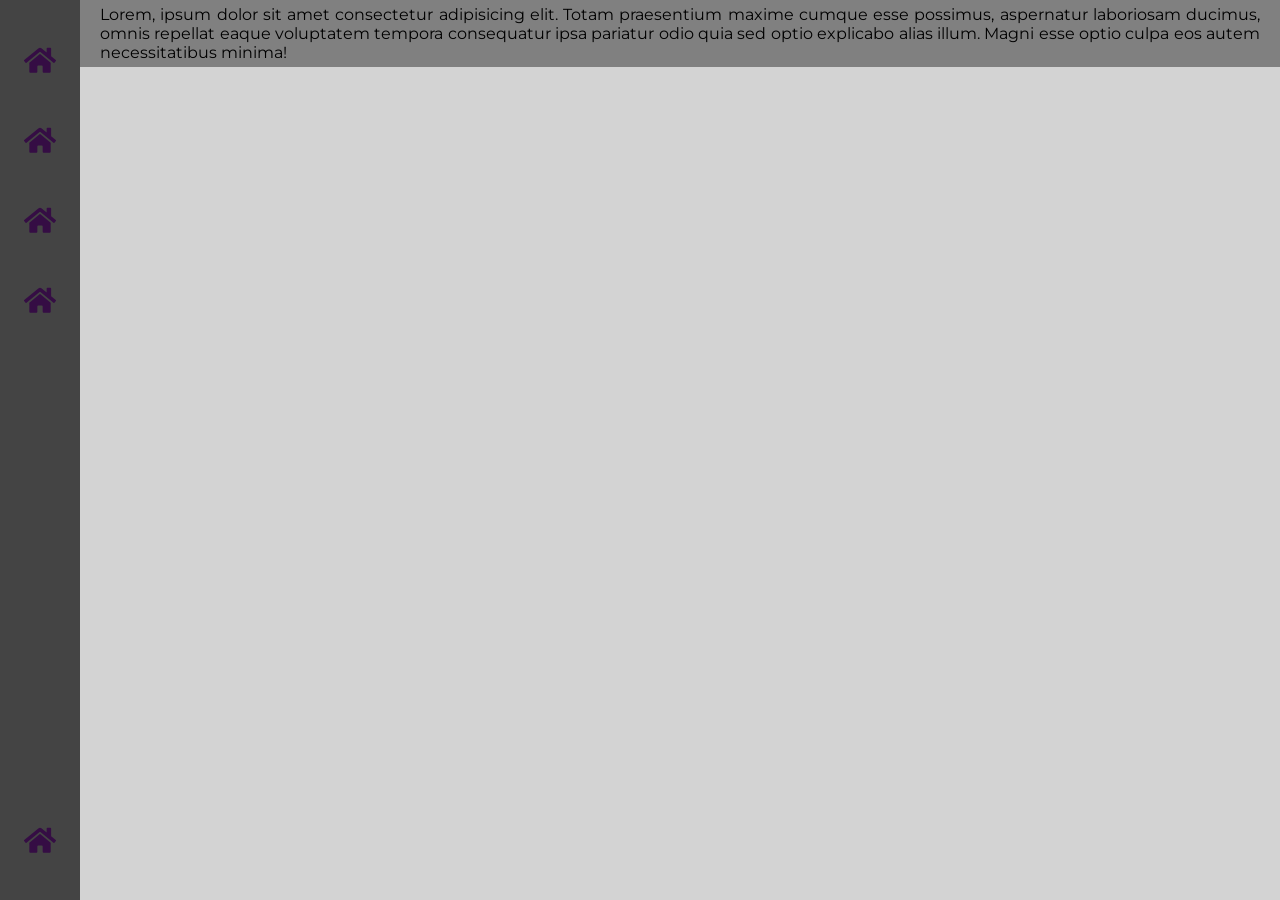
==== index.html @ a3fdc180 "Navbar" ====
<!DOCTYPE html>
<html lang="en">

<head>
    <meta charset="UTF-8">
    <meta name="viewport" content="width=device-width, initial-scale=1.0">
    <meta http-equiv="X-UA-Compatible" content="ie=edge">
    <title>Portfolio</title>
    <link rel="shortcut icon" type="image/png" href="img/favicon.png" />
    <link rel="stylesheet" href="styles.css">
</head>

<body>

    <div class="app-container">
        <div class="navbar">
            <ul class="navbar-list">
                <li class="list-item">
                    <a class="item-link" href="">
                        <svg aria-hidden="true" focusable="false" data-prefix="fas" data-icon="home"
                            class="svg-inline--fa fa-home fa-w-18" role="img" xmlns="http://www.w3.org/2000/svg"
                            viewBox="0 0 576 512">
                            <path
                                d="M280.37 148.26L96 300.11V464a16 16 0 0 0 16 16l112.06-.29a16 16 0 0 0 15.92-16V368a16 16 0 0 1 16-16h64a16 16 0 0 1 16 16v95.64a16 16 0 0 0 16 16.05L464 480a16 16 0 0 0 16-16V300L295.67 148.26a12.19 12.19 0 0 0-15.3 0zM571.6 251.47L488 182.56V44.05a12 12 0 0 0-12-12h-56a12 12 0 0 0-12 12v72.61L318.47 43a48 48 0 0 0-61 0L4.34 251.47a12 12 0 0 0-1.6 16.9l25.5 31A12 12 0 0 0 45.15 301l235.22-193.74a12.19 12.19 0 0 1 15.3 0L530.9 301a12 12 0 0 0 16.9-1.6l25.5-31a12 12 0 0 0-1.7-16.93z">
                            </path>
                        </svg>
                        <span class="link-text">Item</span>
                    </a>
                </li>
                <li class="list-item">
                    <a class="item-link" href="">
                        <svg aria-hidden="true" focusable="false" data-prefix="fas" data-icon="home"
                            class="svg-inline--fa fa-home fa-w-18" role="img" xmlns="http://www.w3.org/2000/svg"
                            viewBox="0 0 576 512">
                            <path
                                d="M280.37 148.26L96 300.11V464a16 16 0 0 0 16 16l112.06-.29a16 16 0 0 0 15.92-16V368a16 16 0 0 1 16-16h64a16 16 0 0 1 16 16v95.64a16 16 0 0 0 16 16.05L464 480a16 16 0 0 0 16-16V300L295.67 148.26a12.19 12.19 0 0 0-15.3 0zM571.6 251.47L488 182.56V44.05a12 12 0 0 0-12-12h-56a12 12 0 0 0-12 12v72.61L318.47 43a48 48 0 0 0-61 0L4.34 251.47a12 12 0 0 0-1.6 16.9l25.5 31A12 12 0 0 0 45.15 301l235.22-193.74a12.19 12.19 0 0 1 15.3 0L530.9 301a12 12 0 0 0 16.9-1.6l25.5-31a12 12 0 0 0-1.7-16.93z">
                            </path>
                        </svg>
                        <span class="link-text">Item</span>
                    </a>
                </li>
                <li class="list-item">
                    <a class="item-link" href="">
                        <svg aria-hidden="true" focusable="false" data-prefix="fas" data-icon="home"
                            class="svg-inline--fa fa-home fa-w-18" role="img" xmlns="http://www.w3.org/2000/svg"
                            viewBox="0 0 576 512">
                            <path
                                d="M280.37 148.26L96 300.11V464a16 16 0 0 0 16 16l112.06-.29a16 16 0 0 0 15.92-16V368a16 16 0 0 1 16-16h64a16 16 0 0 1 16 16v95.64a16 16 0 0 0 16 16.05L464 480a16 16 0 0 0 16-16V300L295.67 148.26a12.19 12.19 0 0 0-15.3 0zM571.6 251.47L488 182.56V44.05a12 12 0 0 0-12-12h-56a12 12 0 0 0-12 12v72.61L318.47 43a48 48 0 0 0-61 0L4.34 251.47a12 12 0 0 0-1.6 16.9l25.5 31A12 12 0 0 0 45.15 301l235.22-193.74a12.19 12.19 0 0 1 15.3 0L530.9 301a12 12 0 0 0 16.9-1.6l25.5-31a12 12 0 0 0-1.7-16.93z">
                            </path>
                        </svg>
                        <span class="link-text">Item</span>
                    </a>
                </li>
                <li class="list-item">
                    <a class="item-link" href="">
                        <svg aria-hidden="true" focusable="false" data-prefix="fas" data-icon="home"
                            class="svg-inline--fa fa-home fa-w-18" role="img" xmlns="http://www.w3.org/2000/svg"
                            viewBox="0 0 576 512">
                            <path
                                d="M280.37 148.26L96 300.11V464a16 16 0 0 0 16 16l112.06-.29a16 16 0 0 0 15.92-16V368a16 16 0 0 1 16-16h64a16 16 0 0 1 16 16v95.64a16 16 0 0 0 16 16.05L464 480a16 16 0 0 0 16-16V300L295.67 148.26a12.19 12.19 0 0 0-15.3 0zM571.6 251.47L488 182.56V44.05a12 12 0 0 0-12-12h-56a12 12 0 0 0-12 12v72.61L318.47 43a48 48 0 0 0-61 0L4.34 251.47a12 12 0 0 0-1.6 16.9l25.5 31A12 12 0 0 0 45.15 301l235.22-193.74a12.19 12.19 0 0 1 15.3 0L530.9 301a12 12 0 0 0 16.9-1.6l25.5-31a12 12 0 0 0-1.7-16.93z">
                            </path>
                        </svg>
                        <span class="link-text">Item</span>
                    </a>
                </li>
                <li class="list-item">
                    <a class="item-link" href="">
                        <svg aria-hidden="true" focusable="false" data-prefix="fas" data-icon="home"
                            class="svg-inline--fa fa-home fa-w-18" role="img" xmlns="http://www.w3.org/2000/svg"
                            viewBox="0 0 576 512">
                            <path
                                d="M280.37 148.26L96 300.11V464a16 16 0 0 0 16 16l112.06-.29a16 16 0 0 0 15.92-16V368a16 16 0 0 1 16-16h64a16 16 0 0 1 16 16v95.64a16 16 0 0 0 16 16.05L464 480a16 16 0 0 0 16-16V300L295.67 148.26a12.19 12.19 0 0 0-15.3 0zM571.6 251.47L488 182.56V44.05a12 12 0 0 0-12-12h-56a12 12 0 0 0-12 12v72.61L318.47 43a48 48 0 0 0-61 0L4.34 251.47a12 12 0 0 0-1.6 16.9l25.5 31A12 12 0 0 0 45.15 301l235.22-193.74a12.19 12.19 0 0 1 15.3 0L530.9 301a12 12 0 0 0 16.9-1.6l25.5-31a12 12 0 0 0-1.7-16.93z">
                            </path>
                        </svg>
                        <span class="link-text">Item</span>
                    </a>
                </li>
            </ul>
        </div>
        <div class="app-main">
            Lorem, ipsum dolor sit amet consectetur adipisicing elit. Totam praesentium maxime cumque esse possimus,
            aspernatur laboriosam ducimus, omnis repellat eaque voluptatem tempora consequatur ipsa pariatur odio quia
            sed optio explicabo alias illum. Magni esse optio culpa eos autem necessitatibus minima!
        </div>
    </div>

</body>

</html>
---- styles.css ----
/* general */

/* Montserrat google font */

@import url('https://fonts.googleapis.com/css?family=Montserrat&display=swap');
*, *::before, *::after {
    -webkit-box-sizing: border-box;
    -moz-box-sizing: border-box;
    box-sizing: border-box;
    margin: 0;
    padding: 0;
}

body {
    font-family: "Montserrat", serif;
    /* temporary */
    background-color: lightgray;
}

/* navbar */

.navbar {
    top: 0;
    position: fixed;
    background-color: #444444;
    transition: width 0.5s ease;
    overflow: hidden;
}

.navbar-list {
    padding: 20px 0px;
    list-style: none;
    display: flex;
    align-items: center;
    flex-direction: column;
    height: 100%;
}

.list-item {
    width: 100%;
    background-color: #444444;
    transition: background-color 1s ease;
}

.list-item:last-child {
    margin-top: auto;
}

.item-link {
    display: flex;
    align-items: center;
    height: 5rem;
    text-decoration: none;
    color: #c0c0c0;
    fill: rgb(53, 13, 68);
    transition: filter 0.5s ease;
}

.list-item:hover {
    background-color: #494949;
}

.list-item:hover a {
    filter: brightness(150%);
}

@media (min-width:600px) {
    .navbar {
        height: 100vh;
        width: 5rem;
    }
    .navbar-list {
        padding: 20px 0px;
        list-style: none;
        display: flex;
        align-items: center;
        flex-direction: column;
        height: 100%;
    }
    .item-link {
        align-items: center;
    }
    .link-text {
        display: block;
    }
    .navbar:hover {
        width: 10rem;
    }
    .app-main {
        margin-left: 5rem;
        margin-top: 0;
    }
    .item-link svg {
        min-width: 2rem;
        margin: 0 1.5rem;
    }
}

@media (max-width:600px) {
    .navbar {
        height: 5rem;
        width: 100vw;
    }
    .navbar-list {
        padding: 0px;
        display: flex;
        align-items: center;
        flex-direction: row;
        height: 100%;
        width: 100%;
    }
    .item-link {
        justify-content: center;
    }
    .link-text {
        display: none;
    }
    .app-main {
        margin-left: 0;
        margin-top: 5rem;
    }
    .item-link svg {
        min-width: 1.5rem;
        margin: 0 0.5rem;
    }
}

/* app main section */

.app-main {
    background-color: gray;
    text-align: justify;
    padding: 5px 20px;
}
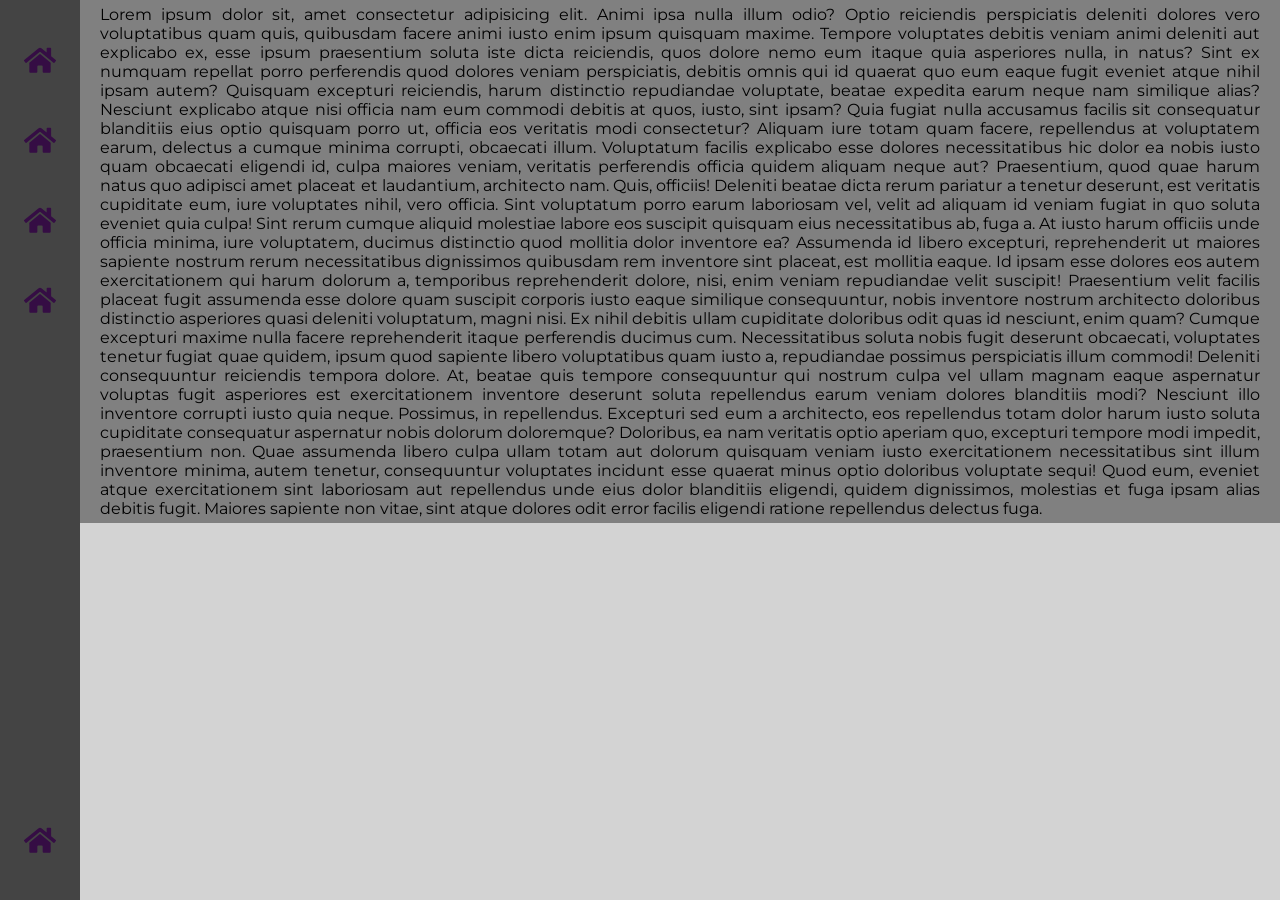
==== commit bc884554: "Animations and hrefs" ====
--- a/index.html
+++ b/index.html
@@ -8,6 +8,7 @@
     <title>Portfolio</title>
     <link rel="shortcut icon" type="image/png" href="img/favicon.png" />
     <link rel="stylesheet" href="styles.css">
+    <script src="./script.js" defer></script>
 </head>
 
 <body>
@@ -78,10 +79,52 @@
             </ul>
         </div>
         <div class="app-main">
-            Lorem, ipsum dolor sit amet consectetur adipisicing elit. Totam praesentium maxime cumque esse possimus,
-            aspernatur laboriosam ducimus, omnis repellat eaque voluptatem tempora consequatur ipsa pariatur odio quia
-            sed optio explicabo alias illum. Magni esse optio culpa eos autem necessitatibus minima!
+            Lorem ipsum dolor sit, amet consectetur adipisicing elit. Animi ipsa nulla illum odio? Optio reiciendis
+            perspiciatis deleniti dolores vero voluptatibus quam quis, quibusdam facere animi iusto enim ipsum quisquam
+            maxime. Tempore voluptates debitis veniam animi deleniti aut explicabo ex, esse ipsum praesentium soluta
+            iste dicta reiciendis, quos dolore nemo eum itaque quia asperiores nulla, in natus? Sint ex numquam repellat
+            porro perferendis quod dolores veniam perspiciatis, debitis omnis qui id quaerat quo eum eaque fugit eveniet
+            atque nihil ipsam autem? Quisquam excepturi reiciendis, harum distinctio repudiandae voluptate, beatae
+            expedita earum neque nam similique alias? Nesciunt explicabo atque nisi officia nam eum commodi debitis at
+            quos, iusto, sint ipsam? Quia fugiat nulla accusamus facilis sit consequatur blanditiis eius optio quisquam
+            porro ut, officia eos veritatis modi consectetur? Aliquam iure totam quam facere, repellendus at voluptatem
+            earum, delectus a cumque minima corrupti, obcaecati illum. Voluptatum facilis explicabo esse dolores
+            necessitatibus hic dolor ea nobis iusto quam obcaecati eligendi id, culpa maiores veniam, veritatis
+            perferendis officia quidem aliquam neque aut? Praesentium, quod quae harum natus quo adipisci amet placeat
+            et laudantium, architecto nam. Quis, officiis! Deleniti beatae dicta rerum pariatur a tenetur deserunt, est
+            veritatis cupiditate eum, iure voluptates nihil, vero officia. Sint voluptatum porro earum laboriosam vel,
+            velit ad aliquam id veniam fugiat in quo soluta eveniet quia culpa! Sint rerum cumque aliquid molestiae
+            labore eos suscipit quisquam eius necessitatibus ab, fuga a. At iusto harum officiis unde officia minima,
+            iure voluptatem, ducimus distinctio quod mollitia dolor inventore ea? Assumenda id libero excepturi,
+            reprehenderit ut maiores sapiente nostrum rerum necessitatibus dignissimos quibusdam rem inventore sint
+            placeat, est mollitia eaque. Id ipsam esse dolores eos autem exercitationem qui harum dolorum a, temporibus
+            reprehenderit dolore, nisi, enim veniam repudiandae velit suscipit! Praesentium velit facilis placeat fugit
+            assumenda esse dolore quam suscipit corporis iusto eaque similique consequuntur, nobis inventore nostrum
+            architecto doloribus distinctio asperiores quasi deleniti voluptatum, magni nisi. Ex nihil debitis ullam
+            cupiditate doloribus odit quas id nesciunt, enim quam? Cumque excepturi maxime nulla facere reprehenderit
+            itaque perferendis ducimus cum. Necessitatibus soluta nobis fugit deserunt obcaecati, voluptates tenetur
+            fugiat quae quidem, ipsum quod sapiente libero voluptatibus quam iusto a, repudiandae possimus perspiciatis
+            illum commodi! Deleniti consequuntur reiciendis tempora dolore. At, beatae quis tempore consequuntur qui
+            nostrum culpa vel ullam magnam eaque aspernatur voluptas fugit asperiores est exercitationem inventore
+            deserunt soluta repellendus earum veniam dolores blanditiis modi? Nesciunt illo inventore corrupti iusto
+            quia neque. Possimus, in repellendus. Excepturi sed eum a architecto, eos repellendus totam dolor harum
+            iusto soluta cupiditate consequatur aspernatur nobis dolorum doloremque? Doloribus, ea nam veritatis optio
+            aperiam quo, excepturi tempore modi impedit, praesentium non. Quae assumenda libero culpa ullam totam aut
+            dolorum quisquam veniam iusto exercitationem necessitatibus sint illum inventore minima, autem tenetur,
+            consequuntur voluptates incidunt esse quaerat minus optio doloribus voluptate sequi! Quod eum, eveniet atque
+            exercitationem sint laboriosam aut repellendus unde eius dolor blanditiis eligendi, quidem dignissimos,
+            molestias et fuga ipsam alias debitis fugit. Maiores sapiente non vitae, sint atque dolores odit error
+            facilis eligendi ratione repellendus delectus fuga.
         </div>
+        <a class="to-top-button" href="#">
+            <svg aria-hidden="true" focusable="false" data-prefix="fas" data-icon="caret-square-up"
+                class="svg-inline--fa fa-caret-square-up fa-w-14" role="img" xmlns="http://www.w3.org/2000/svg"
+                viewBox="0 0 448 512">
+                <path
+                    d="M0 432V80c0-26.51 21.49-48 48-48h352c26.51 0 48 21.49 48 48v352c0 26.51-21.49 48-48 48H48c-26.51 0-48-21.49-48-48zm355.515-140.485l-123.03-123.03c-4.686-4.686-12.284-4.686-16.971 0L92.485 291.515c-7.56 7.56-2.206 20.485 8.485 20.485h246.059c10.691 0 16.045-12.926 8.486-20.485z">
+                </path>
+            </svg>
+        </a>
     </div>
 
 </body>
--- a/styles.css
+++ b/styles.css
@@ -9,6 +9,10 @@
     box-sizing: border-box;
     margin: 0;
     padding: 0;
+}
+
+html {
+    scroll-behavior: smooth;
 }
 
 body {
@@ -39,7 +43,7 @@
 .list-item {
     width: 100%;
     background-color: #444444;
-    transition: background-color 1s ease;
+    transition: background-color 0.5s ease;
 }
 
 .list-item:last-child {
@@ -68,6 +72,7 @@
     .navbar {
         height: 100vh;
         width: 5rem;
+        animation: navbar-load 0.5s ease-in;
     }
     .navbar-list {
         padding: 20px 0px;
@@ -76,6 +81,14 @@
         align-items: center;
         flex-direction: column;
         height: 100%;
+    }
+    @keyframes navbar-load {
+        0% {
+            left: -5rem;
+        }
+        100% {
+            left: 0;
+        }
     }
     .item-link {
         align-items: center;
@@ -86,13 +99,13 @@
     .navbar:hover {
         width: 10rem;
     }
+    .item-link svg {
+        min-width: 2rem;
+        margin: 0 1.5rem;
+    }
     .app-main {
         margin-left: 5rem;
         margin-top: 0;
-    }
-    .item-link svg {
-        min-width: 2rem;
-        margin: 0 1.5rem;
     }
 }
 
@@ -100,6 +113,15 @@
     .navbar {
         height: 5rem;
         width: 100vw;
+        animation: navbar-load 0.5s ease-in;
+    }
+    @keyframes navbar-load {
+        0% {
+            top: -5rem;
+        }
+        100% {
+            top: 0;
+        }
     }
     .navbar-list {
         padding: 0px;
@@ -115,13 +137,13 @@
     .link-text {
         display: none;
     }
+    .item-link svg {
+        min-width: 1.5rem;
+        margin: 0 0.5rem;
+    }
     .app-main {
         margin-left: 0;
         margin-top: 5rem;
-    }
-    .item-link svg {
-        min-width: 1.5rem;
-        margin: 0 0.5rem;
     }
 }
 
@@ -131,4 +153,42 @@
     background-color: gray;
     text-align: justify;
     padding: 5px 20px;
+    animation: app-main-load 0.5s ease-in;
+}
+
+@keyframes app-main-load {
+    0% {
+        transform: translateX(50%);
+        opacity: 0;
+    }
+    100% {
+        transform: translateX(0%);
+        opacity: 1;
+    }
+}
+
+/* button to top href */
+
+.to-top-button {
+    background-color: #494625;
+    position: fixed;
+    bottom: 20px;
+    right: 30px;
+    animation: to-top-button-load 0.5s ease-in;
+}
+
+@keyframes to-top-button-load {
+    0% {
+        bottom: -50px;
+    }
+    100% {
+        bottom: 20px;
+    }
+}
+
+.to-top-button svg {
+    margin: -10px;
+    fill: #978b19;
+    width: 3rem;
+    height: 3rem;
 }
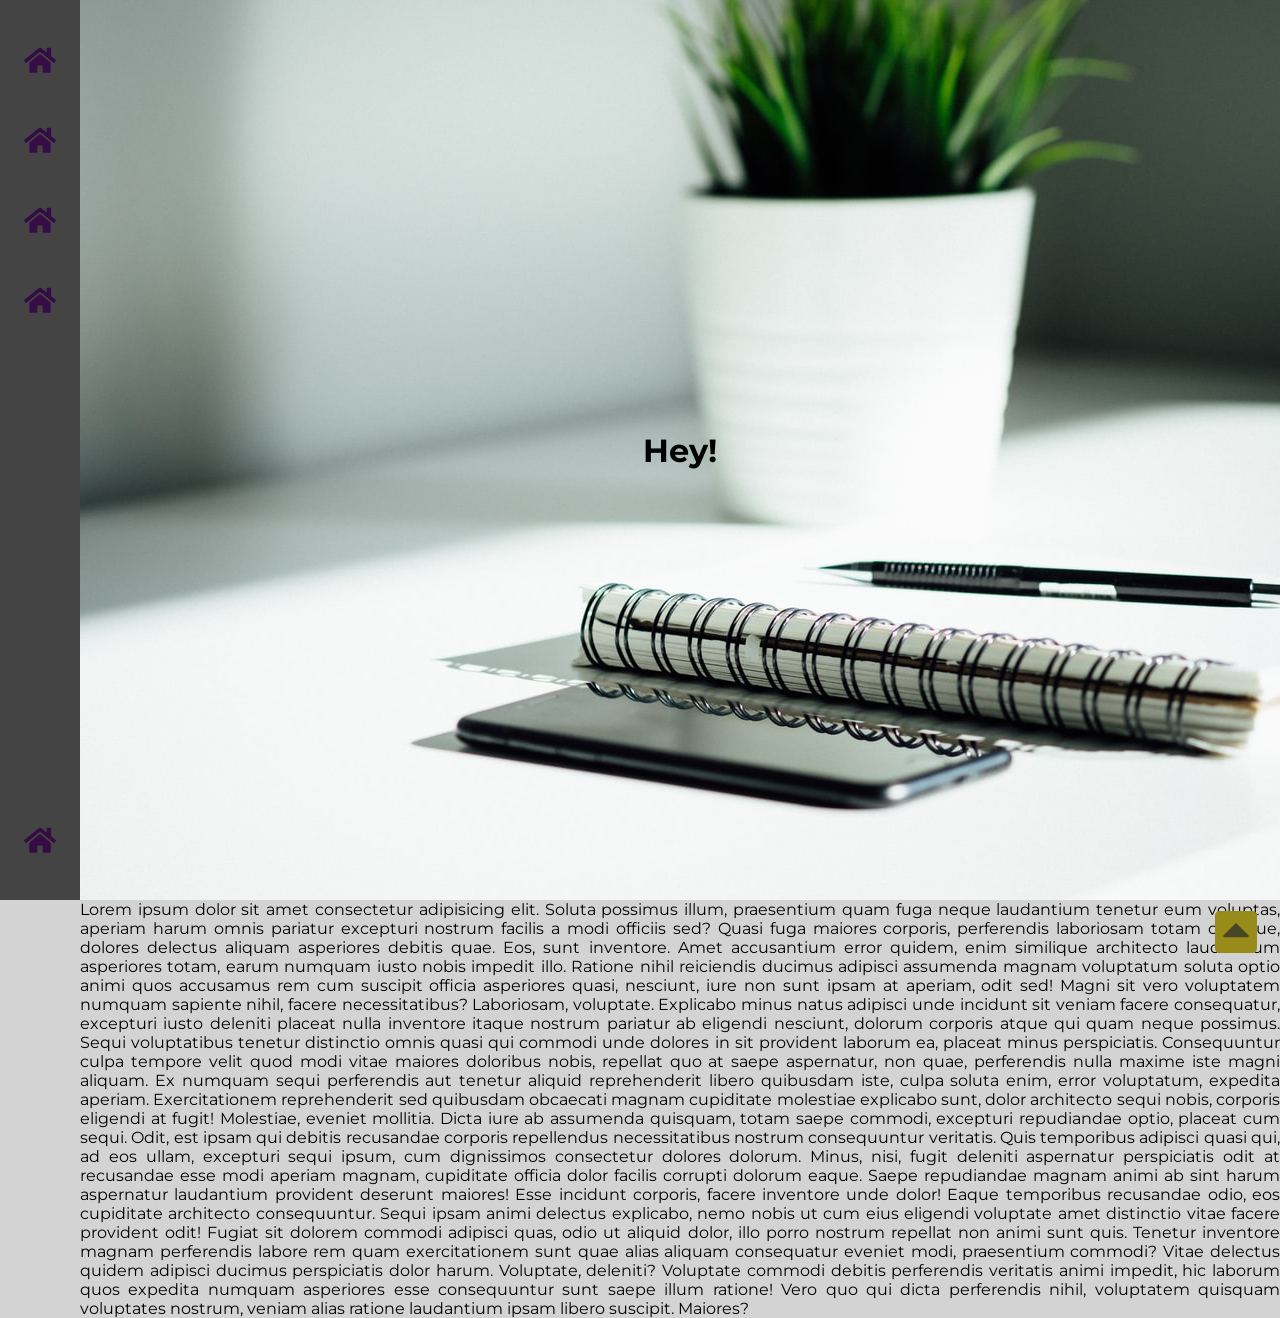
==== commit 4d2134cd: "Main section and correct styles" ====
--- a/index.html
+++ b/index.html
@@ -17,7 +17,7 @@
         <div class="navbar">
             <ul class="navbar-list">
                 <li class="list-item">
-                    <a class="item-link" href="">
+                    <a class="item-link" href="#">
                         <svg aria-hidden="true" focusable="false" data-prefix="fas" data-icon="home"
                             class="svg-inline--fa fa-home fa-w-18" role="img" xmlns="http://www.w3.org/2000/svg"
                             viewBox="0 0 576 512">
@@ -29,7 +29,7 @@
                     </a>
                 </li>
                 <li class="list-item">
-                    <a class="item-link" href="">
+                    <a class="item-link" href="#description">
                         <svg aria-hidden="true" focusable="false" data-prefix="fas" data-icon="home"
                             class="svg-inline--fa fa-home fa-w-18" role="img" xmlns="http://www.w3.org/2000/svg"
                             viewBox="0 0 576 512">
@@ -79,42 +79,41 @@
             </ul>
         </div>
         <div class="app-main">
-            Lorem ipsum dolor sit, amet consectetur adipisicing elit. Animi ipsa nulla illum odio? Optio reiciendis
-            perspiciatis deleniti dolores vero voluptatibus quam quis, quibusdam facere animi iusto enim ipsum quisquam
-            maxime. Tempore voluptates debitis veniam animi deleniti aut explicabo ex, esse ipsum praesentium soluta
-            iste dicta reiciendis, quos dolore nemo eum itaque quia asperiores nulla, in natus? Sint ex numquam repellat
-            porro perferendis quod dolores veniam perspiciatis, debitis omnis qui id quaerat quo eum eaque fugit eveniet
-            atque nihil ipsam autem? Quisquam excepturi reiciendis, harum distinctio repudiandae voluptate, beatae
-            expedita earum neque nam similique alias? Nesciunt explicabo atque nisi officia nam eum commodi debitis at
-            quos, iusto, sint ipsam? Quia fugiat nulla accusamus facilis sit consequatur blanditiis eius optio quisquam
-            porro ut, officia eos veritatis modi consectetur? Aliquam iure totam quam facere, repellendus at voluptatem
-            earum, delectus a cumque minima corrupti, obcaecati illum. Voluptatum facilis explicabo esse dolores
-            necessitatibus hic dolor ea nobis iusto quam obcaecati eligendi id, culpa maiores veniam, veritatis
-            perferendis officia quidem aliquam neque aut? Praesentium, quod quae harum natus quo adipisci amet placeat
-            et laudantium, architecto nam. Quis, officiis! Deleniti beatae dicta rerum pariatur a tenetur deserunt, est
-            veritatis cupiditate eum, iure voluptates nihil, vero officia. Sint voluptatum porro earum laboriosam vel,
-            velit ad aliquam id veniam fugiat in quo soluta eveniet quia culpa! Sint rerum cumque aliquid molestiae
-            labore eos suscipit quisquam eius necessitatibus ab, fuga a. At iusto harum officiis unde officia minima,
-            iure voluptatem, ducimus distinctio quod mollitia dolor inventore ea? Assumenda id libero excepturi,
-            reprehenderit ut maiores sapiente nostrum rerum necessitatibus dignissimos quibusdam rem inventore sint
-            placeat, est mollitia eaque. Id ipsam esse dolores eos autem exercitationem qui harum dolorum a, temporibus
-            reprehenderit dolore, nisi, enim veniam repudiandae velit suscipit! Praesentium velit facilis placeat fugit
-            assumenda esse dolore quam suscipit corporis iusto eaque similique consequuntur, nobis inventore nostrum
-            architecto doloribus distinctio asperiores quasi deleniti voluptatum, magni nisi. Ex nihil debitis ullam
-            cupiditate doloribus odit quas id nesciunt, enim quam? Cumque excepturi maxime nulla facere reprehenderit
-            itaque perferendis ducimus cum. Necessitatibus soluta nobis fugit deserunt obcaecati, voluptates tenetur
-            fugiat quae quidem, ipsum quod sapiente libero voluptatibus quam iusto a, repudiandae possimus perspiciatis
-            illum commodi! Deleniti consequuntur reiciendis tempora dolore. At, beatae quis tempore consequuntur qui
-            nostrum culpa vel ullam magnam eaque aspernatur voluptas fugit asperiores est exercitationem inventore
-            deserunt soluta repellendus earum veniam dolores blanditiis modi? Nesciunt illo inventore corrupti iusto
-            quia neque. Possimus, in repellendus. Excepturi sed eum a architecto, eos repellendus totam dolor harum
-            iusto soluta cupiditate consequatur aspernatur nobis dolorum doloremque? Doloribus, ea nam veritatis optio
-            aperiam quo, excepturi tempore modi impedit, praesentium non. Quae assumenda libero culpa ullam totam aut
-            dolorum quisquam veniam iusto exercitationem necessitatibus sint illum inventore minima, autem tenetur,
-            consequuntur voluptates incidunt esse quaerat minus optio doloribus voluptate sequi! Quod eum, eveniet atque
-            exercitationem sint laboriosam aut repellendus unde eius dolor blanditiis eligendi, quidem dignissimos,
-            molestias et fuga ipsam alias debitis fugit. Maiores sapiente non vitae, sint atque dolores odit error
-            facilis eligendi ratione repellendus delectus fuga.
+            <div class="introduction">
+                <h1>Hey!</h1>
+            </div>
+            <div class="description" id="description">Lorem ipsum dolor sit amet consectetur adipisicing elit. Soluta
+                possimus illum,
+                praesentium quam fuga neque laudantium tenetur eum voluptas, aperiam harum omnis pariatur excepturi
+                nostrum facilis a modi officiis sed? Quasi fuga maiores corporis, perferendis laboriosam totam cumque,
+                dolores delectus aliquam asperiores debitis quae. Eos, sunt inventore. Amet accusantium error quidem,
+                enim similique architecto laudantium asperiores totam, earum numquam iusto nobis impedit illo. Ratione
+                nihil reiciendis ducimus adipisci assumenda magnam voluptatum soluta optio animi quos accusamus rem cum
+                suscipit officia asperiores quasi, nesciunt, iure non sunt ipsam at aperiam, odit sed! Magni sit vero
+                voluptatem numquam sapiente nihil, facere necessitatibus? Laboriosam, voluptate. Explicabo minus natus
+                adipisci unde incidunt sit veniam facere consequatur, excepturi iusto deleniti placeat nulla inventore
+                itaque nostrum pariatur ab eligendi nesciunt, dolorum corporis atque qui quam neque possimus. Sequi
+                voluptatibus tenetur distinctio omnis quasi qui commodi unde dolores in sit provident laborum ea,
+                placeat minus perspiciatis. Consequuntur culpa tempore velit quod modi vitae maiores doloribus nobis,
+                repellat quo at saepe aspernatur, non quae, perferendis nulla maxime iste magni aliquam. Ex numquam
+                sequi perferendis aut tenetur aliquid reprehenderit libero quibusdam iste, culpa soluta enim, error
+                voluptatum, expedita aperiam. Exercitationem reprehenderit sed quibusdam obcaecati magnam cupiditate
+                molestiae explicabo sunt, dolor architecto sequi nobis, corporis eligendi at fugit! Molestiae, eveniet
+                mollitia. Dicta iure ab assumenda quisquam, totam saepe commodi, excepturi repudiandae optio, placeat
+                cum sequi. Odit, est ipsam qui debitis recusandae corporis repellendus necessitatibus nostrum
+                consequuntur veritatis. Quis temporibus adipisci quasi qui, ad eos ullam, excepturi sequi ipsum, cum
+                dignissimos consectetur dolores dolorum. Minus, nisi, fugit deleniti aspernatur perspiciatis odit at
+                recusandae esse modi aperiam magnam, cupiditate officia dolor facilis corrupti dolorum eaque. Saepe
+                repudiandae magnam animi ab sint harum aspernatur laudantium provident deserunt maiores! Esse incidunt
+                corporis, facere inventore unde dolor! Eaque temporibus recusandae odio, eos cupiditate architecto
+                consequuntur. Sequi ipsam animi delectus explicabo, nemo nobis ut cum eius eligendi voluptate amet
+                distinctio vitae facere provident odit! Fugiat sit dolorem commodi adipisci quas, odio ut aliquid dolor,
+                illo porro nostrum repellat non animi sunt quis. Tenetur inventore magnam perferendis labore rem quam
+                exercitationem sunt quae alias aliquam consequatur eveniet modi, praesentium commodi? Vitae delectus
+                quidem adipisci ducimus perspiciatis dolor harum. Voluptate, deleniti? Voluptate commodi debitis
+                perferendis veritatis animi impedit, hic laborum quos expedita numquam asperiores esse consequuntur sunt
+                saepe illum ratione! Vero quo qui dicta perferendis nihil, voluptatem quisquam voluptates nostrum,
+                veniam alias ratione laudantium ipsam libero suscipit. Maiores?</div>
         </div>
         <a class="to-top-button" href="#">
             <svg aria-hidden="true" focusable="false" data-prefix="fas" data-icon="caret-square-up"
--- a/styles.css
+++ b/styles.css
@@ -150,9 +150,6 @@
 /* app main section */
 
 .app-main {
-    background-color: gray;
-    text-align: justify;
-    padding: 5px 20px;
     animation: app-main-load 0.5s ease-in;
 }
 
@@ -167,23 +164,45 @@
     }
 }
 
+/* introduction */
+
+.introduction {
+    background-image: url('./img/introduction-background.jpg');
+    background-repeat: no-repeat;
+    background-attachment: fixed;
+    background-size: cover;
+    background-position: bottom right;
+    display: flex;
+    align-items: center;
+    justify-content: center;
+}
+
+.description {
+    padding-top: 5rem;
+    margin-top: -5rem;
+    text-align: justify;
+}
+
+@media (max-width:600px) {
+    .introduction {
+        height: calc(100vh - 5rem);
+    }
+}
+
+@media (min-width:600px) {
+    .introduction {
+        height: calc(100vh);
+    }
+}
+
 /* button to top href */
 
 .to-top-button {
     background-color: #494625;
     position: fixed;
-    bottom: 20px;
+    bottom: -50px;
     right: 30px;
-    animation: to-top-button-load 0.5s ease-in;
-}
-
-@keyframes to-top-button-load {
-    0% {
-        bottom: -50px;
-    }
-    100% {
-        bottom: 20px;
-    }
+    transition: bottom 0.5s;
 }
 
 .to-top-button svg {
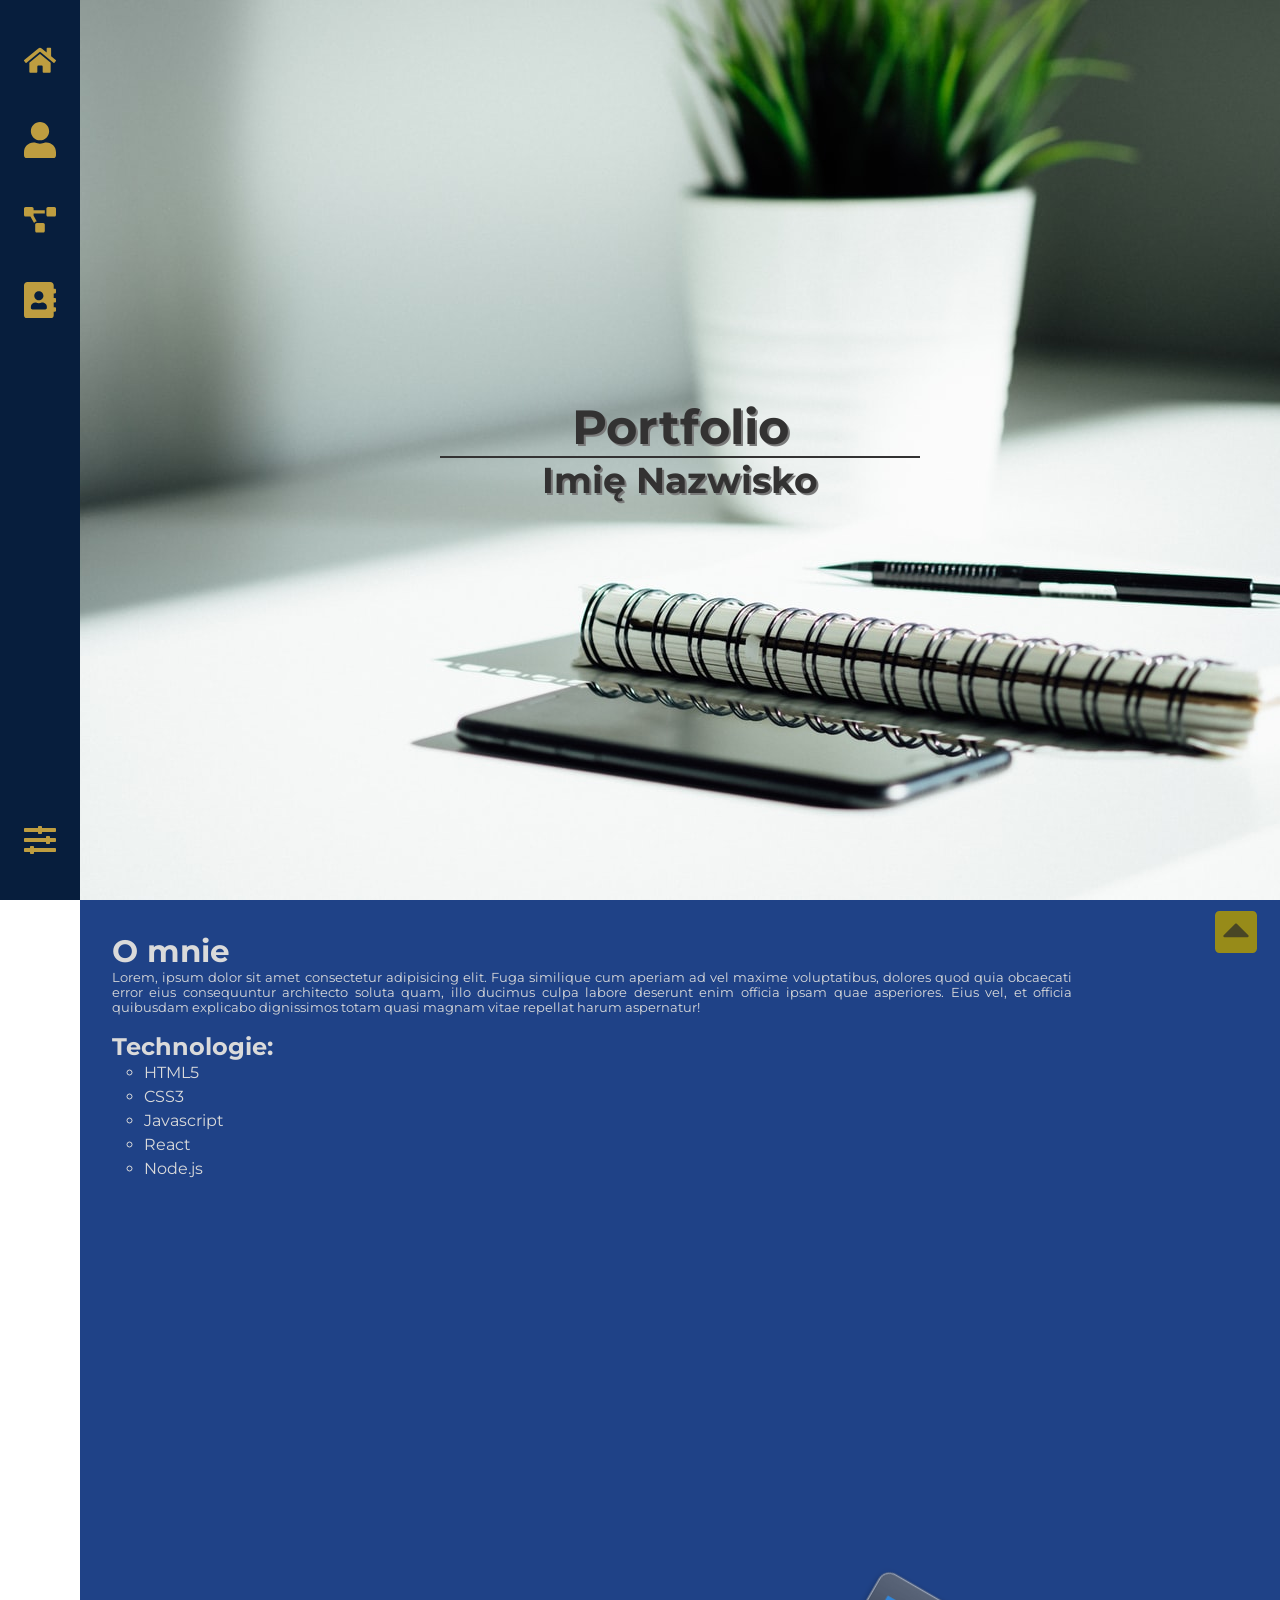
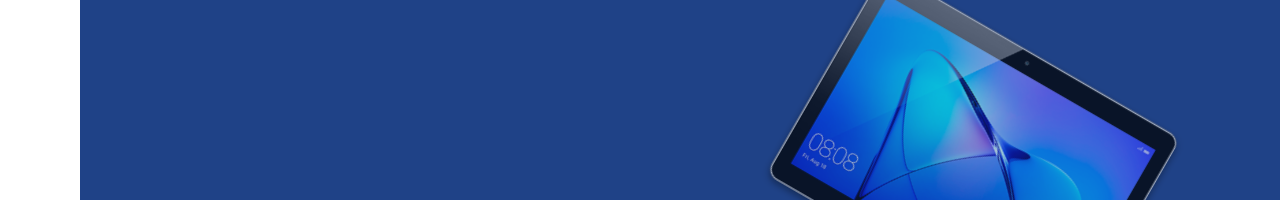
==== commit 2427ac6c: "Layout" ====
--- a/index.html
+++ b/index.html
@@ -25,95 +25,83 @@
                                 d="M280.37 148.26L96 300.11V464a16 16 0 0 0 16 16l112.06-.29a16 16 0 0 0 15.92-16V368a16 16 0 0 1 16-16h64a16 16 0 0 1 16 16v95.64a16 16 0 0 0 16 16.05L464 480a16 16 0 0 0 16-16V300L295.67 148.26a12.19 12.19 0 0 0-15.3 0zM571.6 251.47L488 182.56V44.05a12 12 0 0 0-12-12h-56a12 12 0 0 0-12 12v72.61L318.47 43a48 48 0 0 0-61 0L4.34 251.47a12 12 0 0 0-1.6 16.9l25.5 31A12 12 0 0 0 45.15 301l235.22-193.74a12.19 12.19 0 0 1 15.3 0L530.9 301a12 12 0 0 0 16.9-1.6l25.5-31a12 12 0 0 0-1.7-16.93z">
                             </path>
                         </svg>
-                        <span class="link-text">Item</span>
+                        <span class="link-text">Start</span>
                     </a>
                 </li>
                 <li class="list-item">
                     <a class="item-link" href="#description">
-                        <svg aria-hidden="true" focusable="false" data-prefix="fas" data-icon="home"
-                            class="svg-inline--fa fa-home fa-w-18" role="img" xmlns="http://www.w3.org/2000/svg"
-                            viewBox="0 0 576 512">
+                        <svg aria-hidden="true" focusable="false" data-prefix="fas" data-icon="user"
+                            class="svg-inline--fa fa-user fa-w-14" role="img" xmlns="http://www.w3.org/2000/svg"
+                            viewBox="0 0 448 512">
                             <path
-                                d="M280.37 148.26L96 300.11V464a16 16 0 0 0 16 16l112.06-.29a16 16 0 0 0 15.92-16V368a16 16 0 0 1 16-16h64a16 16 0 0 1 16 16v95.64a16 16 0 0 0 16 16.05L464 480a16 16 0 0 0 16-16V300L295.67 148.26a12.19 12.19 0 0 0-15.3 0zM571.6 251.47L488 182.56V44.05a12 12 0 0 0-12-12h-56a12 12 0 0 0-12 12v72.61L318.47 43a48 48 0 0 0-61 0L4.34 251.47a12 12 0 0 0-1.6 16.9l25.5 31A12 12 0 0 0 45.15 301l235.22-193.74a12.19 12.19 0 0 1 15.3 0L530.9 301a12 12 0 0 0 16.9-1.6l25.5-31a12 12 0 0 0-1.7-16.93z">
+                                d="M224 256c70.7 0 128-57.3 128-128S294.7 0 224 0 96 57.3 96 128s57.3 128 128 128zm89.6 32h-16.7c-22.2 10.2-46.9 16-72.9 16s-50.6-5.8-72.9-16h-16.7C60.2 288 0 348.2 0 422.4V464c0 26.5 21.5 48 48 48h352c26.5 0 48-21.5 48-48v-41.6c0-74.2-60.2-134.4-134.4-134.4z">
                             </path>
                         </svg>
-                        <span class="link-text">Item</span>
+                        <span class="link-text">O mnie</span>
                     </a>
                 </li>
                 <li class="list-item">
-                    <a class="item-link" href="">
-                        <svg aria-hidden="true" focusable="false" data-prefix="fas" data-icon="home"
-                            class="svg-inline--fa fa-home fa-w-18" role="img" xmlns="http://www.w3.org/2000/svg"
-                            viewBox="0 0 576 512">
+                    <a class="item-link" href="#">
+                        <svg aria-hidden="true" focusable="false" data-prefix="fas" data-icon="project-diagram"
+                            class="svg-inline--fa fa-project-diagram fa-w-20" role="img"
+                            xmlns="http://www.w3.org/2000/svg" viewBox="0 0 640 512">
                             <path
-                                d="M280.37 148.26L96 300.11V464a16 16 0 0 0 16 16l112.06-.29a16 16 0 0 0 15.92-16V368a16 16 0 0 1 16-16h64a16 16 0 0 1 16 16v95.64a16 16 0 0 0 16 16.05L464 480a16 16 0 0 0 16-16V300L295.67 148.26a12.19 12.19 0 0 0-15.3 0zM571.6 251.47L488 182.56V44.05a12 12 0 0 0-12-12h-56a12 12 0 0 0-12 12v72.61L318.47 43a48 48 0 0 0-61 0L4.34 251.47a12 12 0 0 0-1.6 16.9l25.5 31A12 12 0 0 0 45.15 301l235.22-193.74a12.19 12.19 0 0 1 15.3 0L530.9 301a12 12 0 0 0 16.9-1.6l25.5-31a12 12 0 0 0-1.7-16.93z">
+                                d="M384 320H256c-17.67 0-32 14.33-32 32v128c0 17.67 14.33 32 32 32h128c17.67 0 32-14.33 32-32V352c0-17.67-14.33-32-32-32zM192 32c0-17.67-14.33-32-32-32H32C14.33 0 0 14.33 0 32v128c0 17.67 14.33 32 32 32h95.72l73.16 128.04C211.98 300.98 232.4 288 256 288h.28L192 175.51V128h224V64H192V32zM608 0H480c-17.67 0-32 14.33-32 32v128c0 17.67 14.33 32 32 32h128c17.67 0 32-14.33 32-32V32c0-17.67-14.33-32-32-32z">
                             </path>
                         </svg>
-                        <span class="link-text">Item</span>
+                        <span class="link-text">Projekty</span>
                     </a>
                 </li>
                 <li class="list-item">
-                    <a class="item-link" href="">
-                        <svg aria-hidden="true" focusable="false" data-prefix="fas" data-icon="home"
-                            class="svg-inline--fa fa-home fa-w-18" role="img" xmlns="http://www.w3.org/2000/svg"
-                            viewBox="0 0 576 512">
+                    <a class="item-link" href="#">
+                        <svg aria-hidden="true" focusable="false" data-prefix="fas" data-icon="address-book"
+                            class="svg-inline--fa fa-address-book fa-w-14" role="img" xmlns="http://www.w3.org/2000/svg"
+                            viewBox="0 0 448 512">
                             <path
-                                d="M280.37 148.26L96 300.11V464a16 16 0 0 0 16 16l112.06-.29a16 16 0 0 0 15.92-16V368a16 16 0 0 1 16-16h64a16 16 0 0 1 16 16v95.64a16 16 0 0 0 16 16.05L464 480a16 16 0 0 0 16-16V300L295.67 148.26a12.19 12.19 0 0 0-15.3 0zM571.6 251.47L488 182.56V44.05a12 12 0 0 0-12-12h-56a12 12 0 0 0-12 12v72.61L318.47 43a48 48 0 0 0-61 0L4.34 251.47a12 12 0 0 0-1.6 16.9l25.5 31A12 12 0 0 0 45.15 301l235.22-193.74a12.19 12.19 0 0 1 15.3 0L530.9 301a12 12 0 0 0 16.9-1.6l25.5-31a12 12 0 0 0-1.7-16.93z">
+                                d="M436 160c6.6 0 12-5.4 12-12v-40c0-6.6-5.4-12-12-12h-20V48c0-26.5-21.5-48-48-48H48C21.5 0 0 21.5 0 48v416c0 26.5 21.5 48 48 48h320c26.5 0 48-21.5 48-48v-48h20c6.6 0 12-5.4 12-12v-40c0-6.6-5.4-12-12-12h-20v-64h20c6.6 0 12-5.4 12-12v-40c0-6.6-5.4-12-12-12h-20v-64h20zm-228-32c35.3 0 64 28.7 64 64s-28.7 64-64 64-64-28.7-64-64 28.7-64 64-64zm112 236.8c0 10.6-10 19.2-22.4 19.2H118.4C106 384 96 375.4 96 364.8v-19.2c0-31.8 30.1-57.6 67.2-57.6h5c12.3 5.1 25.7 8 39.8 8s27.6-2.9 39.8-8h5c37.1 0 67.2 25.8 67.2 57.6v19.2z">
                             </path>
                         </svg>
-                        <span class="link-text">Item</span>
+                        <span class="link-text">Kontakt</span>
                     </a>
                 </li>
                 <li class="list-item">
-                    <a class="item-link" href="">
-                        <svg aria-hidden="true" focusable="false" data-prefix="fas" data-icon="home"
-                            class="svg-inline--fa fa-home fa-w-18" role="img" xmlns="http://www.w3.org/2000/svg"
-                            viewBox="0 0 576 512">
+                    <a class="item-link" href="#">
+                        <svg aria-hidden="true" focusable="false" data-prefix="fas" data-icon="sliders-h"
+                            class="svg-inline--fa fa-sliders-h fa-w-16" role="img" xmlns="http://www.w3.org/2000/svg"
+                            viewBox="0 0 512 512">
                             <path
-                                d="M280.37 148.26L96 300.11V464a16 16 0 0 0 16 16l112.06-.29a16 16 0 0 0 15.92-16V368a16 16 0 0 1 16-16h64a16 16 0 0 1 16 16v95.64a16 16 0 0 0 16 16.05L464 480a16 16 0 0 0 16-16V300L295.67 148.26a12.19 12.19 0 0 0-15.3 0zM571.6 251.47L488 182.56V44.05a12 12 0 0 0-12-12h-56a12 12 0 0 0-12 12v72.61L318.47 43a48 48 0 0 0-61 0L4.34 251.47a12 12 0 0 0-1.6 16.9l25.5 31A12 12 0 0 0 45.15 301l235.22-193.74a12.19 12.19 0 0 1 15.3 0L530.9 301a12 12 0 0 0 16.9-1.6l25.5-31a12 12 0 0 0-1.7-16.93z">
+                                d="M496 384H160v-16c0-8.8-7.2-16-16-16h-32c-8.8 0-16 7.2-16 16v16H16c-8.8 0-16 7.2-16 16v32c0 8.8 7.2 16 16 16h80v16c0 8.8 7.2 16 16 16h32c8.8 0 16-7.2 16-16v-16h336c8.8 0 16-7.2 16-16v-32c0-8.8-7.2-16-16-16zm0-160h-80v-16c0-8.8-7.2-16-16-16h-32c-8.8 0-16 7.2-16 16v16H16c-8.8 0-16 7.2-16 16v32c0 8.8 7.2 16 16 16h336v16c0 8.8 7.2 16 16 16h32c8.8 0 16-7.2 16-16v-16h80c8.8 0 16-7.2 16-16v-32c0-8.8-7.2-16-16-16zm0-160H288V48c0-8.8-7.2-16-16-16h-32c-8.8 0-16 7.2-16 16v16H16C7.2 64 0 71.2 0 80v32c0 8.8 7.2 16 16 16h208v16c0 8.8 7.2 16 16 16h32c8.8 0 16-7.2 16-16v-16h208c8.8 0 16-7.2 16-16V80c0-8.8-7.2-16-16-16z">
                             </path>
                         </svg>
-                        <span class="link-text">Item</span>
+                        <span class="link-text">Przełącz</span>
                     </a>
                 </li>
             </ul>
         </div>
         <div class="app-main">
             <div class="introduction">
-                <h1>Hey!</h1>
+                <h1>Portfolio</h1>
+                <h2>Imię Nazwisko</h2>
             </div>
-            <div class="description" id="description">Lorem ipsum dolor sit amet consectetur adipisicing elit. Soluta
-                possimus illum,
-                praesentium quam fuga neque laudantium tenetur eum voluptas, aperiam harum omnis pariatur excepturi
-                nostrum facilis a modi officiis sed? Quasi fuga maiores corporis, perferendis laboriosam totam cumque,
-                dolores delectus aliquam asperiores debitis quae. Eos, sunt inventore. Amet accusantium error quidem,
-                enim similique architecto laudantium asperiores totam, earum numquam iusto nobis impedit illo. Ratione
-                nihil reiciendis ducimus adipisci assumenda magnam voluptatum soluta optio animi quos accusamus rem cum
-                suscipit officia asperiores quasi, nesciunt, iure non sunt ipsam at aperiam, odit sed! Magni sit vero
-                voluptatem numquam sapiente nihil, facere necessitatibus? Laboriosam, voluptate. Explicabo minus natus
-                adipisci unde incidunt sit veniam facere consequatur, excepturi iusto deleniti placeat nulla inventore
-                itaque nostrum pariatur ab eligendi nesciunt, dolorum corporis atque qui quam neque possimus. Sequi
-                voluptatibus tenetur distinctio omnis quasi qui commodi unde dolores in sit provident laborum ea,
-                placeat minus perspiciatis. Consequuntur culpa tempore velit quod modi vitae maiores doloribus nobis,
-                repellat quo at saepe aspernatur, non quae, perferendis nulla maxime iste magni aliquam. Ex numquam
-                sequi perferendis aut tenetur aliquid reprehenderit libero quibusdam iste, culpa soluta enim, error
-                voluptatum, expedita aperiam. Exercitationem reprehenderit sed quibusdam obcaecati magnam cupiditate
-                molestiae explicabo sunt, dolor architecto sequi nobis, corporis eligendi at fugit! Molestiae, eveniet
-                mollitia. Dicta iure ab assumenda quisquam, totam saepe commodi, excepturi repudiandae optio, placeat
-                cum sequi. Odit, est ipsam qui debitis recusandae corporis repellendus necessitatibus nostrum
-                consequuntur veritatis. Quis temporibus adipisci quasi qui, ad eos ullam, excepturi sequi ipsum, cum
-                dignissimos consectetur dolores dolorum. Minus, nisi, fugit deleniti aspernatur perspiciatis odit at
-                recusandae esse modi aperiam magnam, cupiditate officia dolor facilis corrupti dolorum eaque. Saepe
-                repudiandae magnam animi ab sint harum aspernatur laudantium provident deserunt maiores! Esse incidunt
-                corporis, facere inventore unde dolor! Eaque temporibus recusandae odio, eos cupiditate architecto
-                consequuntur. Sequi ipsam animi delectus explicabo, nemo nobis ut cum eius eligendi voluptate amet
-                distinctio vitae facere provident odit! Fugiat sit dolorem commodi adipisci quas, odio ut aliquid dolor,
-                illo porro nostrum repellat non animi sunt quis. Tenetur inventore magnam perferendis labore rem quam
-                exercitationem sunt quae alias aliquam consequatur eveniet modi, praesentium commodi? Vitae delectus
-                quidem adipisci ducimus perspiciatis dolor harum. Voluptate, deleniti? Voluptate commodi debitis
-                perferendis veritatis animi impedit, hic laborum quos expedita numquam asperiores esse consequuntur sunt
-                saepe illum ratione! Vero quo qui dicta perferendis nihil, voluptatem quisquam voluptates nostrum,
-                veniam alias ratione laudantium ipsam libero suscipit. Maiores?</div>
+            <div class="description" id="description">
+                <div class="description-text">
+                    <h2>O mnie</h2>
+                    <p>Lorem, ipsum dolor sit amet consectetur adipisicing elit. Fuga similique cum aperiam ad vel
+                        maxime
+                        voluptatibus, dolores quod quia obcaecati error eius consequuntur architecto soluta quam, illo
+                        ducimus culpa labore deserunt enim officia ipsam quae asperiores. Eius vel, et officia quibusdam
+                        explicabo dignissimos totam quasi magnam vitae repellat harum aspernatur!</p>
+                    <h3>Technologie:</h3>
+                    <ul>
+                        <li>HTML5</li>
+                        <li>CSS3</li>
+                        <li>Javascript</li>
+                        <li>React</li>
+                        <li>Node.js</li>
+                    </ul>
+                </div>
+                <img class="tablet-img" src="./img/tablet.png" alt="tablet">
+            </div>
         </div>
         <a class="to-top-button" href="#">
             <svg aria-hidden="true" focusable="false" data-prefix="fas" data-icon="caret-square-up"
--- a/styles.css
+++ b/styles.css
@@ -17,8 +17,30 @@
 
 body {
     font-family: "Montserrat", serif;
-    /* temporary */
-    background-color: lightgray;
+}
+
+/* variables */
+
+:root {
+    --navbar-primary: #071e3d;
+    --navbar-secondary: #be9d40;
+}
+
+/* scrollbar */
+
+body::-webkit-scrollbar {
+    width: 1em;
+}
+
+body::-webkit-scrollbar-track {
+    background-color: var(--navbar-primary);
+}
+
+body::-webkit-scrollbar-thumb {
+    background-color: var(--navbar-secondary);
+    outline: 0.5rem solid var(--navbar-secondary);
+    box-shadow: inset 0 0 3px var(--navbar-primary);
+    border-radius: 15px;
 }
 
 /* navbar */
@@ -26,9 +48,10 @@
 .navbar {
     top: 0;
     position: fixed;
-    background-color: #444444;
+    background-color: var(--navbar-primary);
     transition: width 0.5s ease;
     overflow: hidden;
+    z-index: 10;
 }
 
 .navbar-list {
@@ -42,8 +65,7 @@
 
 .list-item {
     width: 100%;
-    background-color: #444444;
-    transition: background-color 0.5s ease;
+    transition: background-color 0.5s ease-in-out;
 }
 
 .list-item:last-child {
@@ -56,12 +78,12 @@
     height: 5rem;
     text-decoration: none;
     color: #c0c0c0;
-    fill: rgb(53, 13, 68);
+    fill: var(--navbar-secondary);
     transition: filter 0.5s ease;
 }
 
 .list-item:hover {
-    background-color: #494949;
+    background-color: #0b284e;
 }
 
 .list-item:hover a {
@@ -73,6 +95,14 @@
         height: 100vh;
         width: 5rem;
         animation: navbar-load 0.5s ease-in;
+    }
+    @keyframes navbar-load {
+        0% {
+            left: -5rem;
+        }
+        100% {
+            left: 0;
+        }
     }
     .navbar-list {
         padding: 20px 0px;
@@ -82,22 +112,19 @@
         flex-direction: column;
         height: 100%;
     }
-    @keyframes navbar-load {
-        0% {
-            left: -5rem;
-        }
-        100% {
-            left: 0;
-        }
+    .list-item:hover .link-text {
+        margin-left: 5px;
     }
     .item-link {
         align-items: center;
     }
     .link-text {
         display: block;
+        white-space: nowrap;
+        transition: margin 0.5s ease-in-out;
     }
     .navbar:hover {
-        width: 10rem;
+        width: 12rem;
     }
     .item-link svg {
         min-width: 2rem;
@@ -171,27 +198,103 @@
     background-repeat: no-repeat;
     background-attachment: fixed;
     background-size: cover;
+    background-attachment: scroll;
     background-position: bottom right;
     display: flex;
     align-items: center;
     justify-content: center;
-}
+    flex-direction: column;
+}
+
+.introduction h1 {
+    width: 40%;
+    text-align: center;
+    border-bottom: 2px solid #333232;
+}
+
+.introduction h1, .introduction h2 {
+    color: #333232;
+    text-shadow: 2px 2px 0 #7A7A7A;
+}
+
+/* description */
 
 .description {
-    padding-top: 5rem;
-    margin-top: -5rem;
+    color: #dadada;
+    background-color: #1f4287;
+    height: 100vh;
     text-align: justify;
+    display: flex;
+    align-items: flex-start;
+    justify-content: flex-start;
+    flex-direction: column;
+    position: relative;
+    overflow: hidden;
+}
+
+.description-text {
+    margin-left: 2rem;
+    width: 80%;
+}
+
+.description p {
+    font-size: 0.8rem;
+}
+
+.description h3 {
+    margin-top: 1rem;
+}
+
+.description ul {
+    list-style-type: circle;
+    margin-left: 2rem;
+    font-size: 1rem;
+    line-height: 1.5rem;
+}
+
+.tablet-img {
+    opacity: 0.7;
+    position: absolute;
+    bottom: -200px;
+    right: 120px;
+    transform: rotate(30deg);
 }
 
 @media (max-width:600px) {
     .introduction {
         height: calc(100vh - 5rem);
+        font-size: 1rem;
+    }
+    .description {
+        height: calc(100vh - 5rem);
+        padding-top: 5rem;
+        margin-top: -5rem;
+        font-size: 1rem;
+    }
+    .description-text {
+        margin-top: -3rem;
+    }
+    .tablet-img {
+        bottom: -140px;
+        width: 60%;
+    }
+    .tablet-img {
+        right: 50px;
     }
 }
 
 @media (min-width:600px) {
     .introduction {
-        height: calc(100vh);
+        height: 100vh;
+        font-size: 1.5rem;
+    }
+    .description {
+        padding-top: 0;
+        margin-top: 0;
+        font-size: 1.3rem;
+    }
+    .description-text {
+        margin-top: 2rem;
     }
 }
 
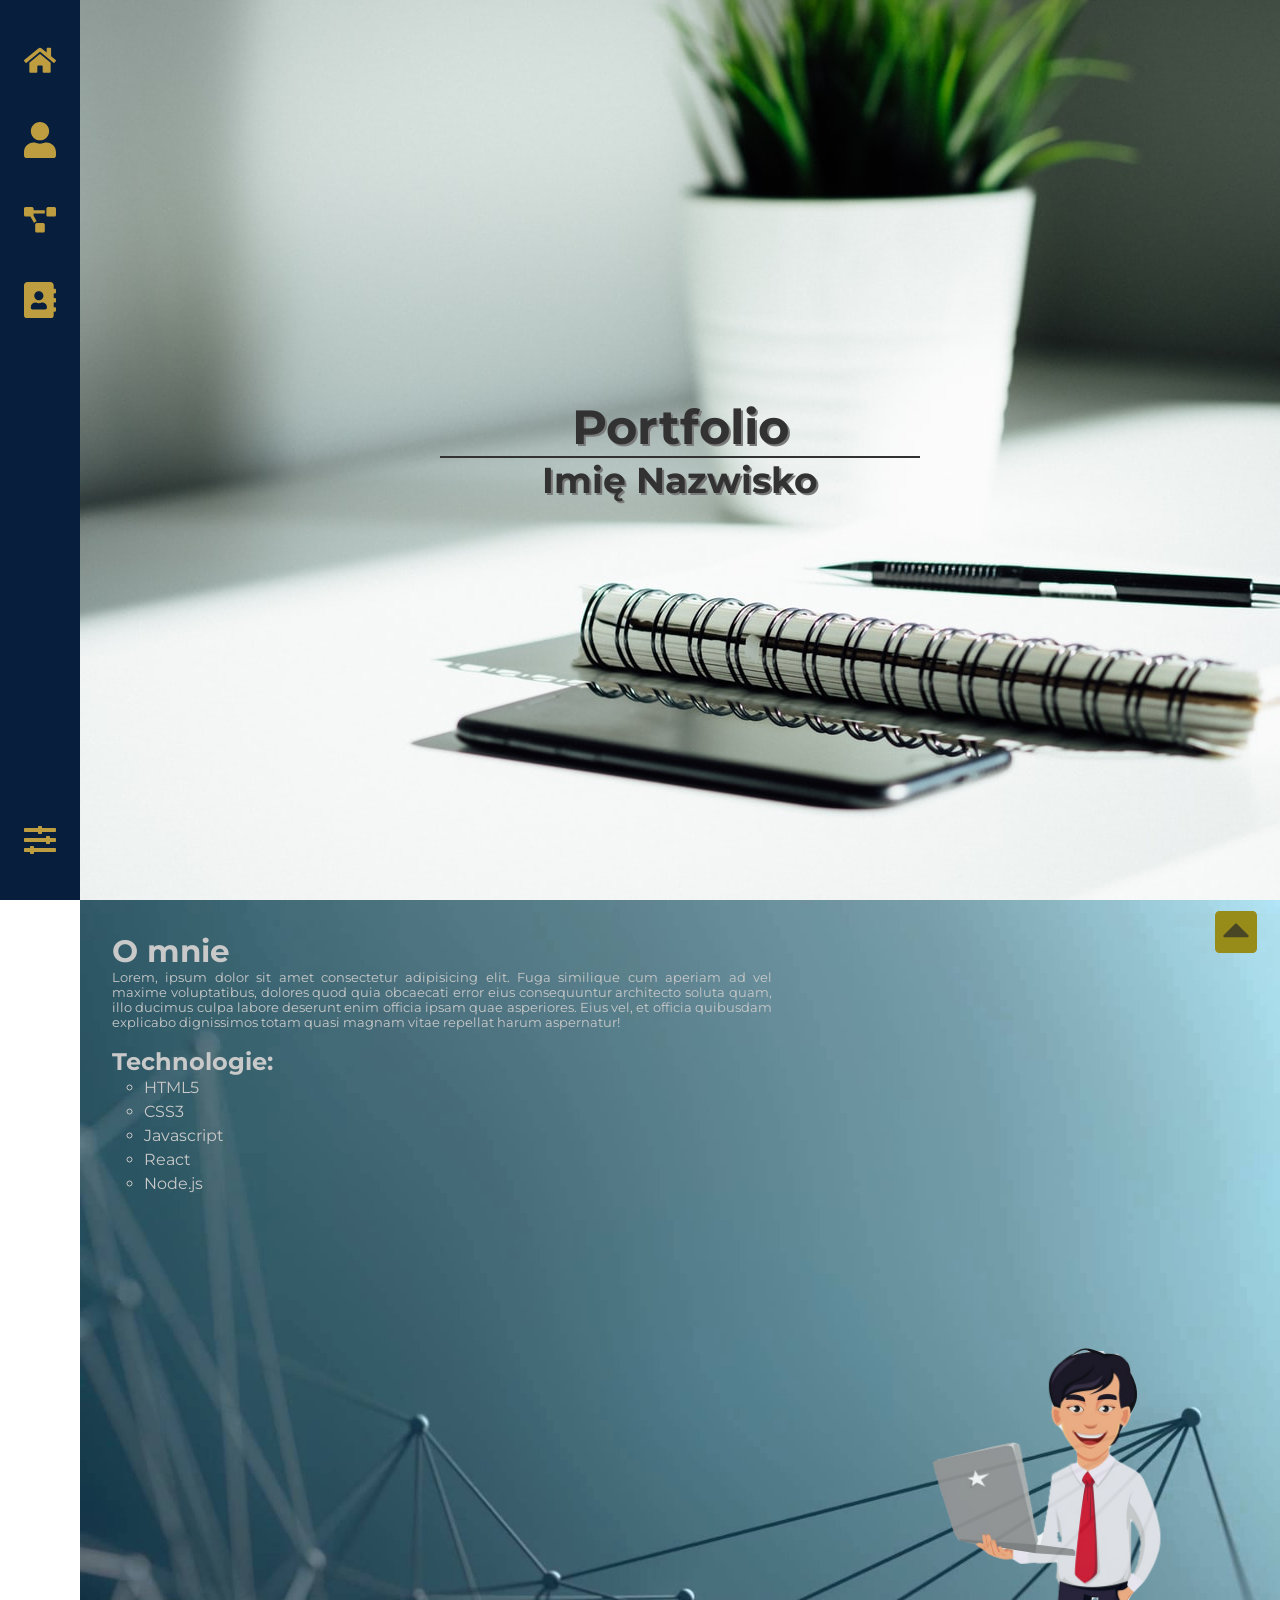
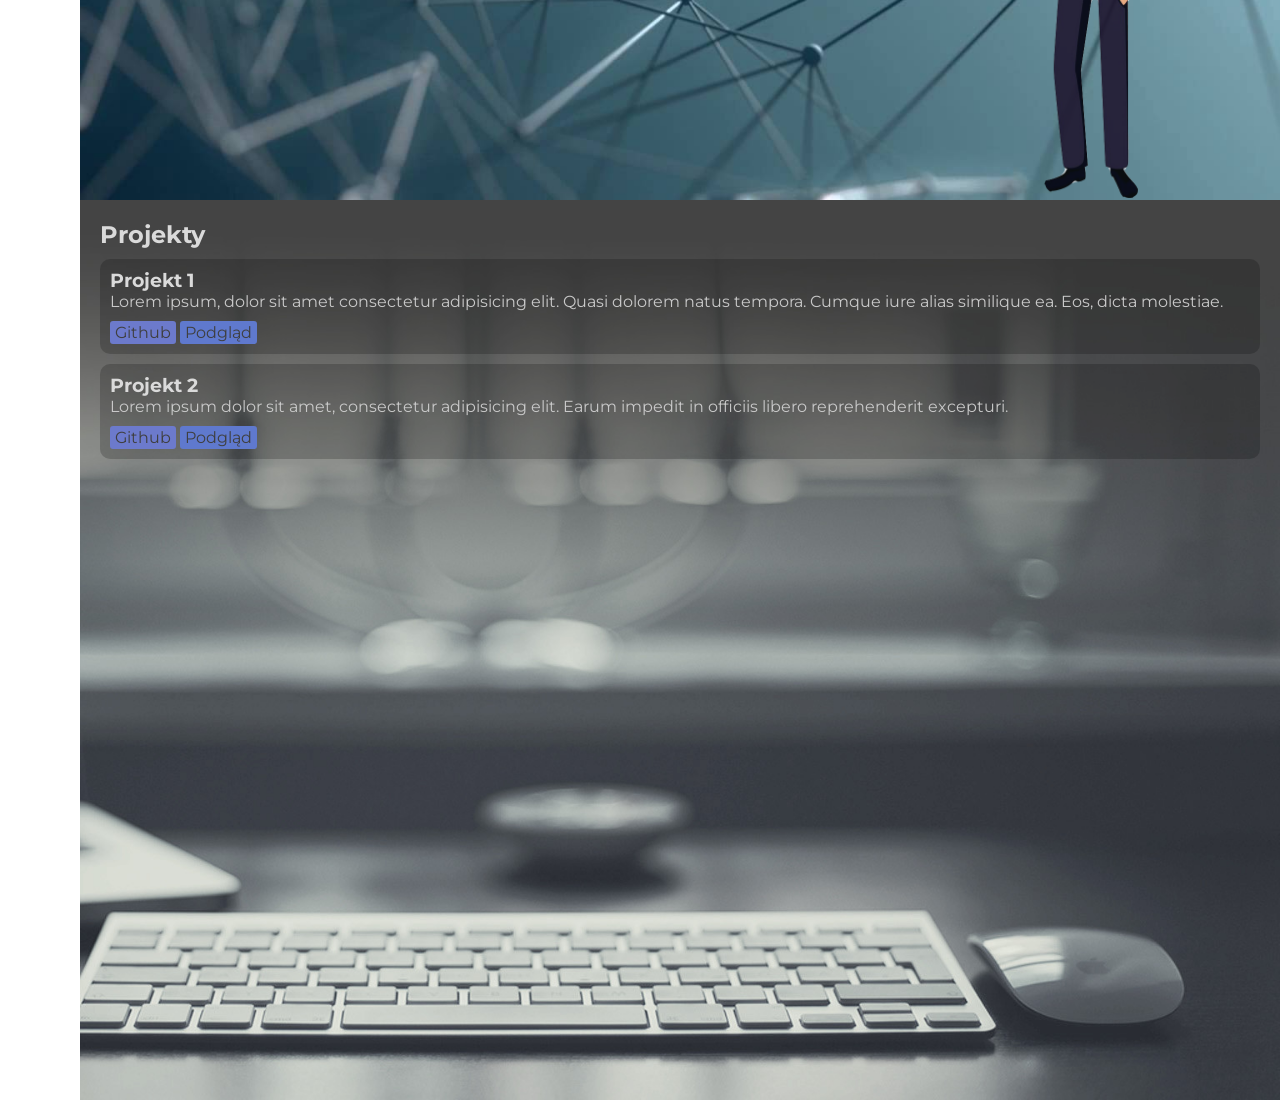
==== commit 6e6ef607: "layout, project section" ====
--- a/index.html
+++ b/index.html
@@ -41,7 +41,7 @@
                     </a>
                 </li>
                 <li class="list-item">
-                    <a class="item-link" href="#">
+                    <a class="item-link" href="#projects">
                         <svg aria-hidden="true" focusable="false" data-prefix="fas" data-icon="project-diagram"
                             class="svg-inline--fa fa-project-diagram fa-w-20" role="img"
                             xmlns="http://www.w3.org/2000/svg" viewBox="0 0 640 512">
@@ -100,7 +100,26 @@
                         <li>Node.js</li>
                     </ul>
                 </div>
-                <img class="tablet-img" src="./img/tablet.png" alt="tablet">
+                <img class="businessman-img" src="./img/businessman.png" alt="businessman">
+            </div>
+            <div class="projects" id="projects">
+                <h2>Projekty</h2>
+                <div class="projects-grid">
+                    <div class="project">
+                        <h3>Projekt 1</h3>
+                        <p>Lorem ipsum, dolor sit amet consectetur adipisicing elit. Quasi dolorem natus tempora. Cumque
+                            iure alias similique ea. Eos, dicta molestiae.</p>
+                        <button class="page-button-link">Github</button>
+                        <button class="github-button-link">Podgląd</button>
+                    </div>
+                    <div class="project">
+                        <h3>Projekt 2</h3>
+                        <p>Lorem ipsum dolor sit amet, consectetur adipisicing elit. Earum impedit in officiis libero
+                            reprehenderit excepturi.</p>
+                        <button class="page-button-link">Github</button>
+                        <button class="github-button-link">Podgląd</button>
+                    </div>
+                </div>
             </div>
         </div>
         <a class="to-top-button" href="#">
--- a/styles.css
+++ b/styles.css
@@ -220,8 +220,13 @@
 /* description */
 
 .description {
-    color: #dadada;
-    background-color: #1f4287;
+    background-image: url('./img/description-background.jpg');
+    background-repeat: no-repeat;
+    background-attachment: fixed;
+    background-size: cover;
+    background-attachment: scroll;
+    background-position: top left;
+    color: #c9c9c9;
     height: 100vh;
     text-align: justify;
     display: flex;
@@ -234,7 +239,7 @@
 
 .description-text {
     margin-left: 2rem;
-    width: 80%;
+    width: 55%;
 }
 
 .description p {
@@ -252,12 +257,67 @@
     line-height: 1.5rem;
 }
 
-.tablet-img {
-    opacity: 0.7;
+.businessman-img {
+    transform: scaleX(-1);
     position: absolute;
-    bottom: -200px;
-    right: 120px;
-    transform: rotate(30deg);
+    right: 10%;
+    bottom: 2px;
+    max-height: 50vh;
+    opacity: 0.9;
+}
+
+/* projects */
+
+.projects {
+    background-image: url('./img/projects-background.jpg');
+    background-repeat: no-repeat;
+    background-attachment: fixed;
+    background-size: cover;
+    background-attachment: scroll;
+    background-position: bottom right;
+    color: #c9c9c9;
+    height: 100vh;
+    padding: 20px;
+}
+
+.project {
+    padding: 10px;
+    background-color: #00000033;
+    border-radius: 10px;
+}
+
+.projects h2, .project h3 {
+    color: #dadada;
+}
+
+.projects h2, .projects .project, .project p {
+    margin-bottom: 10px;
+}
+
+.page-button-link, .github-button-link {
+    outline: none;
+    padding: 2px 5px;
+    border-radius: 3px;
+    border: none;
+    color: #3f3f3f;
+    font: inherit;
+    transition: filter 0.3s ease-in-out;
+}
+
+.page-button-link {
+    background-color: #6c7acc;
+}
+
+.github-button-link {
+    background-color: #5f79ce;
+}
+
+.page-button-link:hover, .github-button-link:hover {
+    cursor: pointer;
+}
+
+.page-button-link:hover, .github-button-link:hover {
+    filter: brightness(110%);
 }
 
 @media (max-width:600px) {
@@ -273,13 +333,13 @@
     }
     .description-text {
         margin-top: -3rem;
-    }
-    .tablet-img {
-        bottom: -140px;
-        width: 60%;
-    }
-    .tablet-img {
-        right: 50px;
+        width: 70%;
+    }
+    .businessman-img {
+        max-height: 30vh;
+    }
+    .project {
+        font-size: 75%;
     }
 }
 
@@ -313,4 +373,9 @@
     fill: #978b19;
     width: 3rem;
     height: 3rem;
+    transition: fill 0.3s ease-in-out;
+}
+
+.to-top-button svg:hover {
+    fill: #aa9c1d;
 }
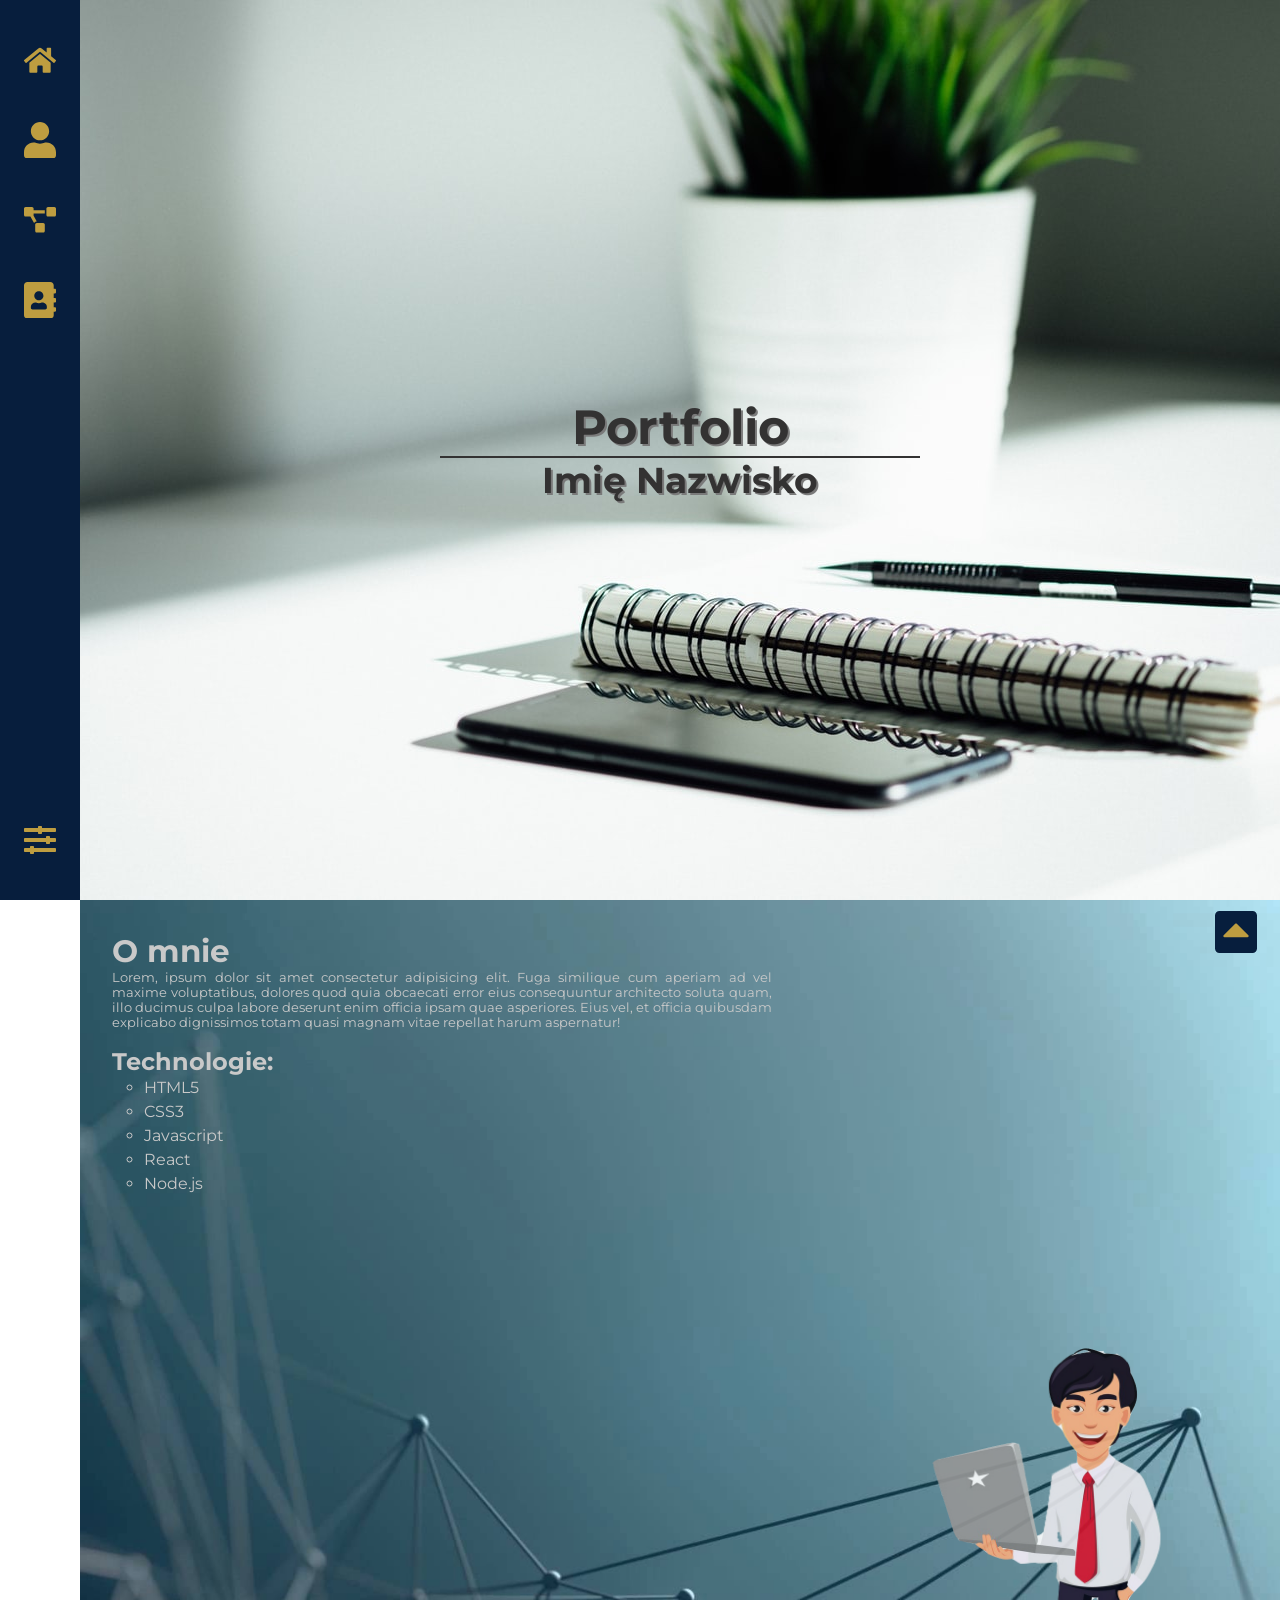
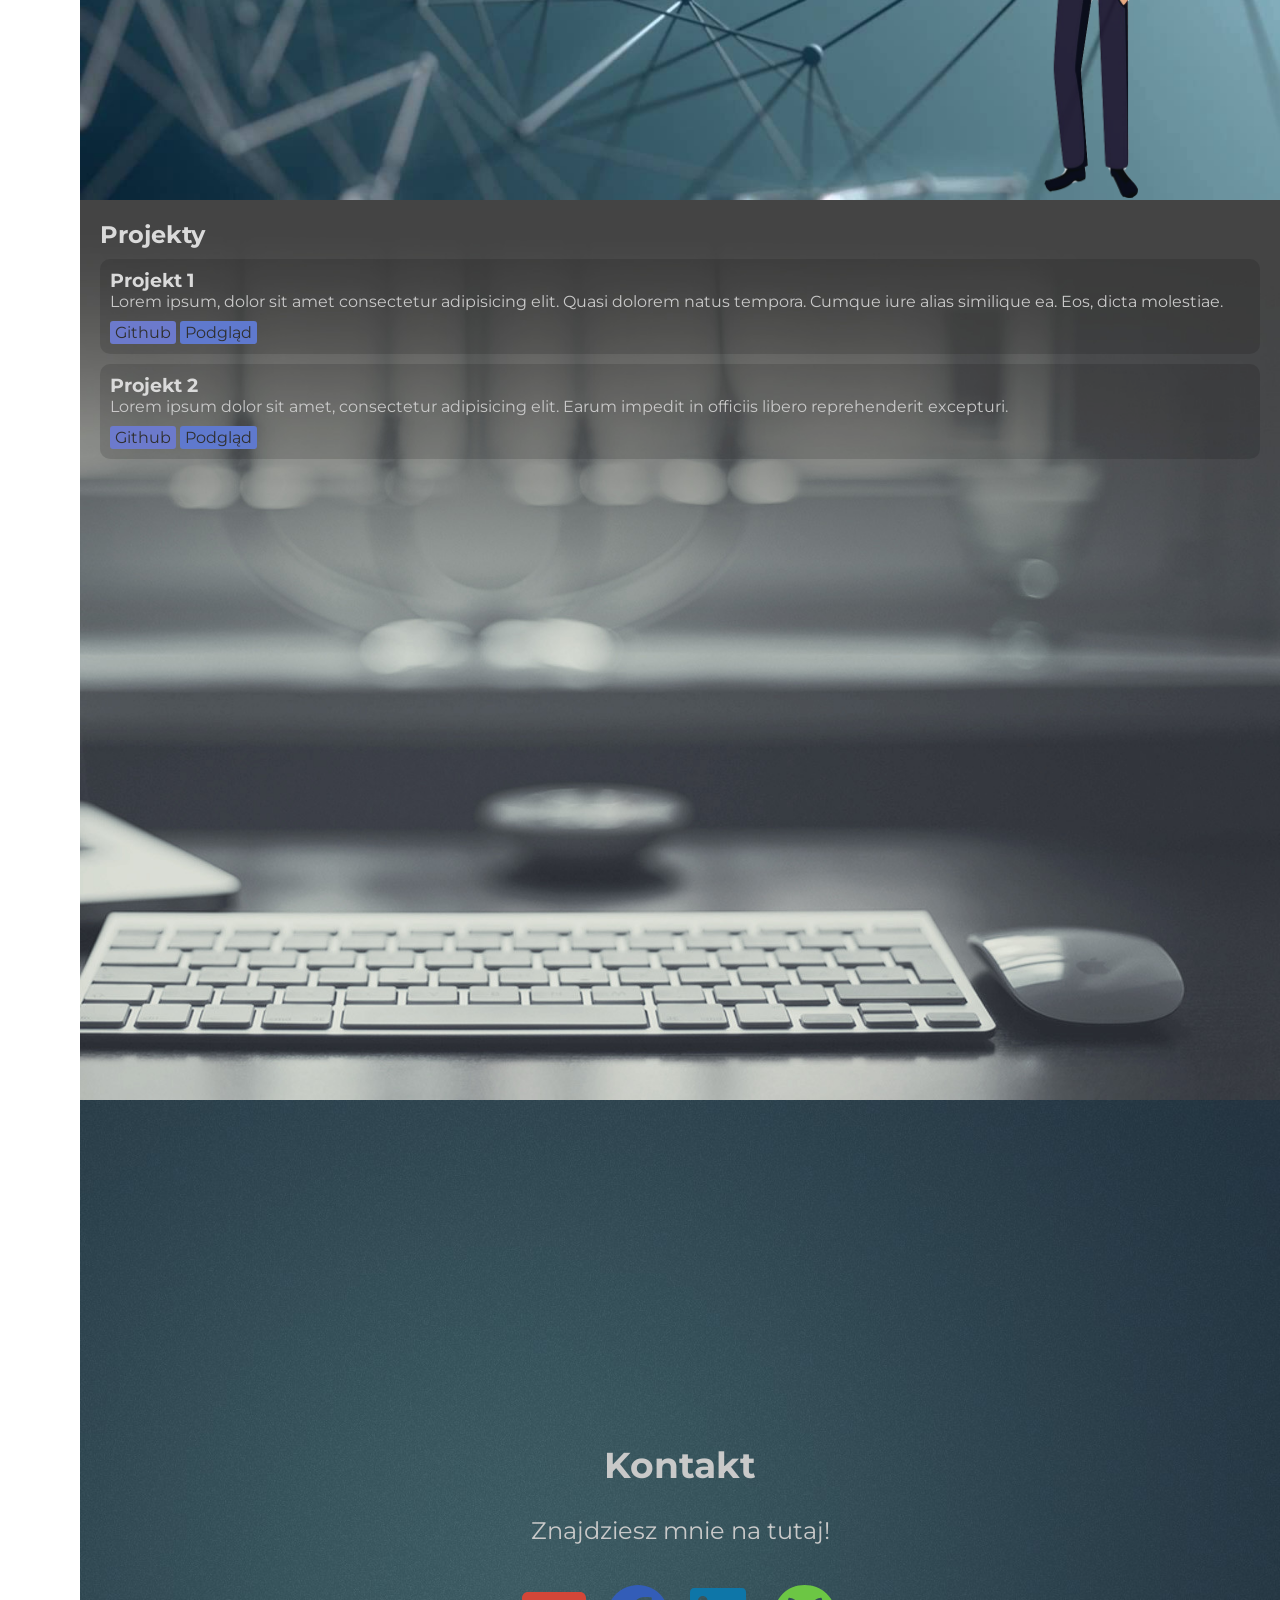
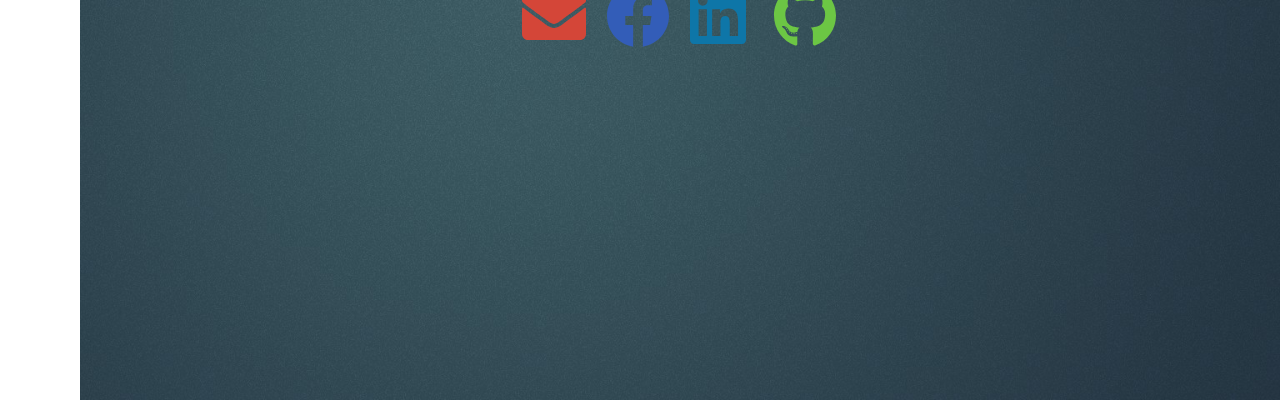
==== commit c2f0c09f: "Styles, animations, contact section" ====
--- a/index.html
+++ b/index.html
@@ -53,7 +53,7 @@
                     </a>
                 </li>
                 <li class="list-item">
-                    <a class="item-link" href="#">
+                    <a class="item-link" href="#contact">
                         <svg aria-hidden="true" focusable="false" data-prefix="fas" data-icon="address-book"
                             class="svg-inline--fa fa-address-book fa-w-14" role="img" xmlns="http://www.w3.org/2000/svg"
                             viewBox="0 0 448 512">
@@ -65,7 +65,7 @@
                     </a>
                 </li>
                 <li class="list-item">
-                    <a class="item-link" href="#">
+                    <a class="item-link" onclick="changeNavbarColor()">
                         <svg aria-hidden="true" focusable="false" data-prefix="fas" data-icon="sliders-h"
                             class="svg-inline--fa fa-sliders-h fa-w-16" role="img" xmlns="http://www.w3.org/2000/svg"
                             viewBox="0 0 512 512">
@@ -121,6 +121,32 @@
                     </div>
                 </div>
             </div>
+            <div class="contact" id="contact">
+                <h2>Kontakt</h2><br>
+                <p>Znajdziesz mnie na tutaj!</p><br>
+                <div class="contact-icon-grid">
+                    <svg class="mail-icon" xmlns="http://www.w3.org/2000/svg" viewBox="0 0 512 512">
+                        <path
+                            d="M502.3 190.8c3.9-3.1 9.7-.2 9.7 4.7V400c0 26.5-21.5 48-48 48H48c-26.5 0-48-21.5-48-48V195.6c0-5 5.7-7.8 9.7-4.7 22.4 17.4 52.1 39.5 154.1 113.6 21.1 15.4 56.7 47.8 92.2 47.6 35.7.3 72-32.8 92.3-47.6 102-74.1 131.6-96.3 154-113.7zM256 320c23.2.4 56.6-29.2 73.4-41.4 132.7-96.3 142.8-104.7 173.4-128.7 5.8-4.5 9.2-11.5 9.2-18.9v-19c0-26.5-21.5-48-48-48H48C21.5 64 0 85.5 0 112v19c0 7.4 3.4 14.3 9.2 18.9 30.6 23.9 40.7 32.4 173.4 128.7 16.8 12.2 50.2 41.8 73.4 41.4z">
+                        </path>
+                    </svg>
+                    <svg class="facebook-icon" xmlns=" http://www.w3.org/2000/svg" viewBox="0 0 512 512">
+                        <path
+                            d="M504 256C504 119 393 8 256 8S8 119 8 256c0 123.78 90.69 226.38 209.25 245V327.69h-63V256h63v-54.64c0-62.15 37-96.48 93.67-96.48 27.14 0 55.52 4.84 55.52 4.84v61h-31.28c-30.8 0-40.41 19.12-40.41 38.73V256h68.78l-11 71.69h-57.78V501C413.31 482.38 504 379.78 504 256z">
+                        </path>
+                    </svg>
+                    <svg class="linkedin-icon" xmlns=" http://www.w3.org/2000/svg" viewBox="0 0 512 512">
+                        <path
+                            d="M416 32H31.9C14.3 32 0 46.5 0 64.3v383.4C0 465.5 14.3 480 31.9 480H416c17.6 0 32-14.5 32-32.3V64.3c0-17.8-14.4-32.3-32-32.3zM135.4 416H69V202.2h66.5V416zm-33.2-243c-21.3 0-38.5-17.3-38.5-38.5S80.9 96 102.2 96c21.2 0 38.5 17.3 38.5 38.5 0 21.3-17.2 38.5-38.5 38.5zm282.1 243h-66.4V312c0-24.8-.5-56.7-34.5-56.7-34.6 0-39.9 27-39.9 54.9V416h-66.4V202.2h63.7v29.2h.9c8.9-16.8 30.6-34.5 62.9-34.5 67.2 0 79.7 44.3 79.7 101.9V416z">
+                        </path>
+                    </svg>
+                    <svg class="github-icon" xmlns=" http://www.w3.org/2000/svg" viewBox="0 0 512 512">
+                        <path
+                            d="M165.9 397.4c0 2-2.3 3.6-5.2 3.6-3.3.3-5.6-1.3-5.6-3.6 0-2 2.3-3.6 5.2-3.6 3-.3 5.6 1.3 5.6 3.6zm-31.1-4.5c-.7 2 1.3 4.3 4.3 4.9 2.6 1 5.6 0 6.2-2s-1.3-4.3-4.3-5.2c-2.6-.7-5.5.3-6.2 2.3zm44.2-1.7c-2.9.7-4.9 2.6-4.6 4.9.3 2 2.9 3.3 5.9 2.6 2.9-.7 4.9-2.6 4.6-4.6-.3-1.9-3-3.2-5.9-2.9zM244.8 8C106.1 8 0 113.3 0 252c0 110.9 69.8 205.8 169.5 239.2 12.8 2.3 17.3-5.6 17.3-12.1 0-6.2-.3-40.4-.3-61.4 0 0-70 15-84.7-29.8 0 0-11.4-29.1-27.8-36.6 0 0-22.9-15.7 1.6-15.4 0 0 24.9 2 38.6 25.8 21.9 38.6 58.6 27.5 72.9 20.9 2.3-16 8.8-27.1 16-33.7-55.9-6.2-112.3-14.3-112.3-110.5 0-27.5 7.6-41.3 23.6-58.9-2.6-6.5-11.1-33.3 2.6-67.9 20.9-6.5 69 27 69 27 20-5.6 41.5-8.5 62.8-8.5s42.8 2.9 62.8 8.5c0 0 48.1-33.6 69-27 13.7 34.7 5.2 61.4 2.6 67.9 16 17.7 25.8 31.5 25.8 58.9 0 96.5-58.9 104.2-114.8 110.5 9.2 7.9 17 22.9 17 46.4 0 33.7-.3 75.4-.3 83.6 0 6.5 4.6 14.4 17.3 12.1C428.2 457.8 496 362.9 496 252 496 113.3 383.5 8 244.8 8zM97.2 352.9c-1.3 1-1 3.3.7 5.2 1.6 1.6 3.9 2.3 5.2 1 1.3-1 1-3.3-.7-5.2-1.6-1.6-3.9-2.3-5.2-1zm-10.8-8.1c-.7 1.3.3 2.9 2.3 3.9 1.6 1 3.6.7 4.3-.7.7-1.3-.3-2.9-2.3-3.9-2-.6-3.6-.3-4.3.7zm32.4 35.6c-1.6 1.3-1 4.3 1.3 6.2 2.3 2.3 5.2 2.6 6.5 1 1.3-1.3.7-4.3-1.3-6.2-2.2-2.3-5.2-2.6-6.5-1zm-11.4-14.7c-1.6 1-1.6 3.6 0 5.9 1.6 2.3 4.3 3.3 5.6 2.3 1.6-1.3 1.6-3.9 0-6.2-1.4-2.3-4-3.3-5.6-2z">
+                        </path>
+                    </svg>
+                </div>
+            </div>
         </div>
         <a class="to-top-button" href="#">
             <svg aria-hidden="true" focusable="false" data-prefix="fas" data-icon="caret-square-up"
--- a/styles.css
+++ b/styles.css
@@ -24,6 +24,7 @@
 :root {
     --navbar-primary: #071e3d;
     --navbar-secondary: #be9d40;
+    --navbar-text: #c0c0c0;
 }
 
 /* scrollbar */
@@ -34,12 +35,16 @@
 
 body::-webkit-scrollbar-track {
     background-color: var(--navbar-primary);
+    /* background-color: #071e3d; */
 }
 
 body::-webkit-scrollbar-thumb {
     background-color: var(--navbar-secondary);
     outline: 0.5rem solid var(--navbar-secondary);
     box-shadow: inset 0 0 3px var(--navbar-primary);
+    /* background-color: #be9d40;
+    outline: 0.5rem solid #be9d40;
+    box-shadow: inset 0 0 3px #071e3d; */
     border-radius: 15px;
 }
 
@@ -48,10 +53,10 @@
 .navbar {
     top: 0;
     position: fixed;
-    background-color: var(--navbar-primary);
-    transition: width 0.5s ease;
     overflow: hidden;
     z-index: 10;
+    background-color: var(--navbar-primary);
+    transition: width 0.5s ease, color 0.5s ease-in-out, background-color 0.5s ease-in-out;
 }
 
 .navbar-list {
@@ -65,7 +70,9 @@
 
 .list-item {
     width: 100%;
-    transition: background-color 0.5s ease-in-out;
+    transition: filter 0.5s ease-in-out;
+    background-color: var(--navbar-primary);
+    transition: color 0.5s ease-in-out, background-color 0.5s ease-in-out, filter 0.5s ease-in-out;
 }
 
 .list-item:last-child {
@@ -73,21 +80,18 @@
 }
 
 .item-link {
+    transition: width 0.5s ease, color 0.5s ease-in-out, background-color 0.5s ease-in-out;
+    cursor: pointer;
     display: flex;
     align-items: center;
     height: 5rem;
     text-decoration: none;
-    color: #c0c0c0;
+    color: var(--navbar-text);
     fill: var(--navbar-secondary);
-    transition: filter 0.5s ease;
 }
 
 .list-item:hover {
-    background-color: #0b284e;
-}
-
-.list-item:hover a {
-    filter: brightness(150%);
+    filter: brightness(130%);
 }
 
 @media (min-width:600px) {
@@ -282,7 +286,7 @@
 
 .project {
     padding: 10px;
-    background-color: #00000033;
+    background-color: #00000023;
     border-radius: 10px;
 }
 
@@ -299,7 +303,7 @@
     padding: 2px 5px;
     border-radius: 3px;
     border: none;
-    color: #3f3f3f;
+    color: #303030;
     font: inherit;
     transition: filter 0.3s ease-in-out;
 }
@@ -318,6 +322,58 @@
 
 .page-button-link:hover, .github-button-link:hover {
     filter: brightness(110%);
+}
+
+/* contact */
+
+.contact {
+    height: 100vh;
+    background-image: url('./img/contact-background.jpg');
+    background-repeat: no-repeat;
+    background-attachment: fixed;
+    background-size: cover;
+    background-attachment: scroll;
+    background-position: bottom right;
+    display: flex;
+    justify-content: center;
+    align-items: center;
+    flex-direction: column;
+    color: #c9c9c9;
+    font-size: 1.5rem;
+}
+
+.contact-icon-grid {
+    display: flex;
+    justify-content: center;
+    align-items: center;
+    flex-wrap: wrap;
+}
+
+.contact-icon-grid svg {
+    width: 4rem;
+    transition: filter 0.3s ease-in-out;
+    margin: 10px;
+}
+
+.contact-icon-grid svg:hover {
+    filter: brightness(120%);
+    cursor: pointer;
+}
+
+.mail-icon {
+    fill: #D44638;
+}
+
+.facebook-icon {
+    fill: #335db8;
+}
+
+.linkedin-icon {
+    fill: #0e76a8;
+}
+
+.github-icon {
+    fill: #6cc644;
 }
 
 @media (max-width:600px) {
@@ -341,6 +397,12 @@
     .project {
         font-size: 75%;
     }
+    .contact {
+        font-size: 1rem;
+    }
+    .contact-icon-grid svg {
+        width: 3rem;
+    }
 }
 
 @media (min-width:600px) {
@@ -361,21 +423,21 @@
 /* button to top href */
 
 .to-top-button {
-    background-color: #494625;
+    background-color: var(--navbar-secondary);
     position: fixed;
     bottom: -50px;
     right: 30px;
-    transition: bottom 0.5s;
+    transition: bottom 0.5s ease-in-out, background-color 0.3s ease-in-out;
 }
 
 .to-top-button svg {
     margin: -10px;
-    fill: #978b19;
+    fill: var(--navbar-primary);
     width: 3rem;
     height: 3rem;
-    transition: fill 0.3s ease-in-out;
+    transition: filter 0.3s ease-in-out, fill 0.5s ease-in-out;
 }
 
 .to-top-button svg:hover {
-    fill: #aa9c1d;
+    filter: brightness(120%);
 }
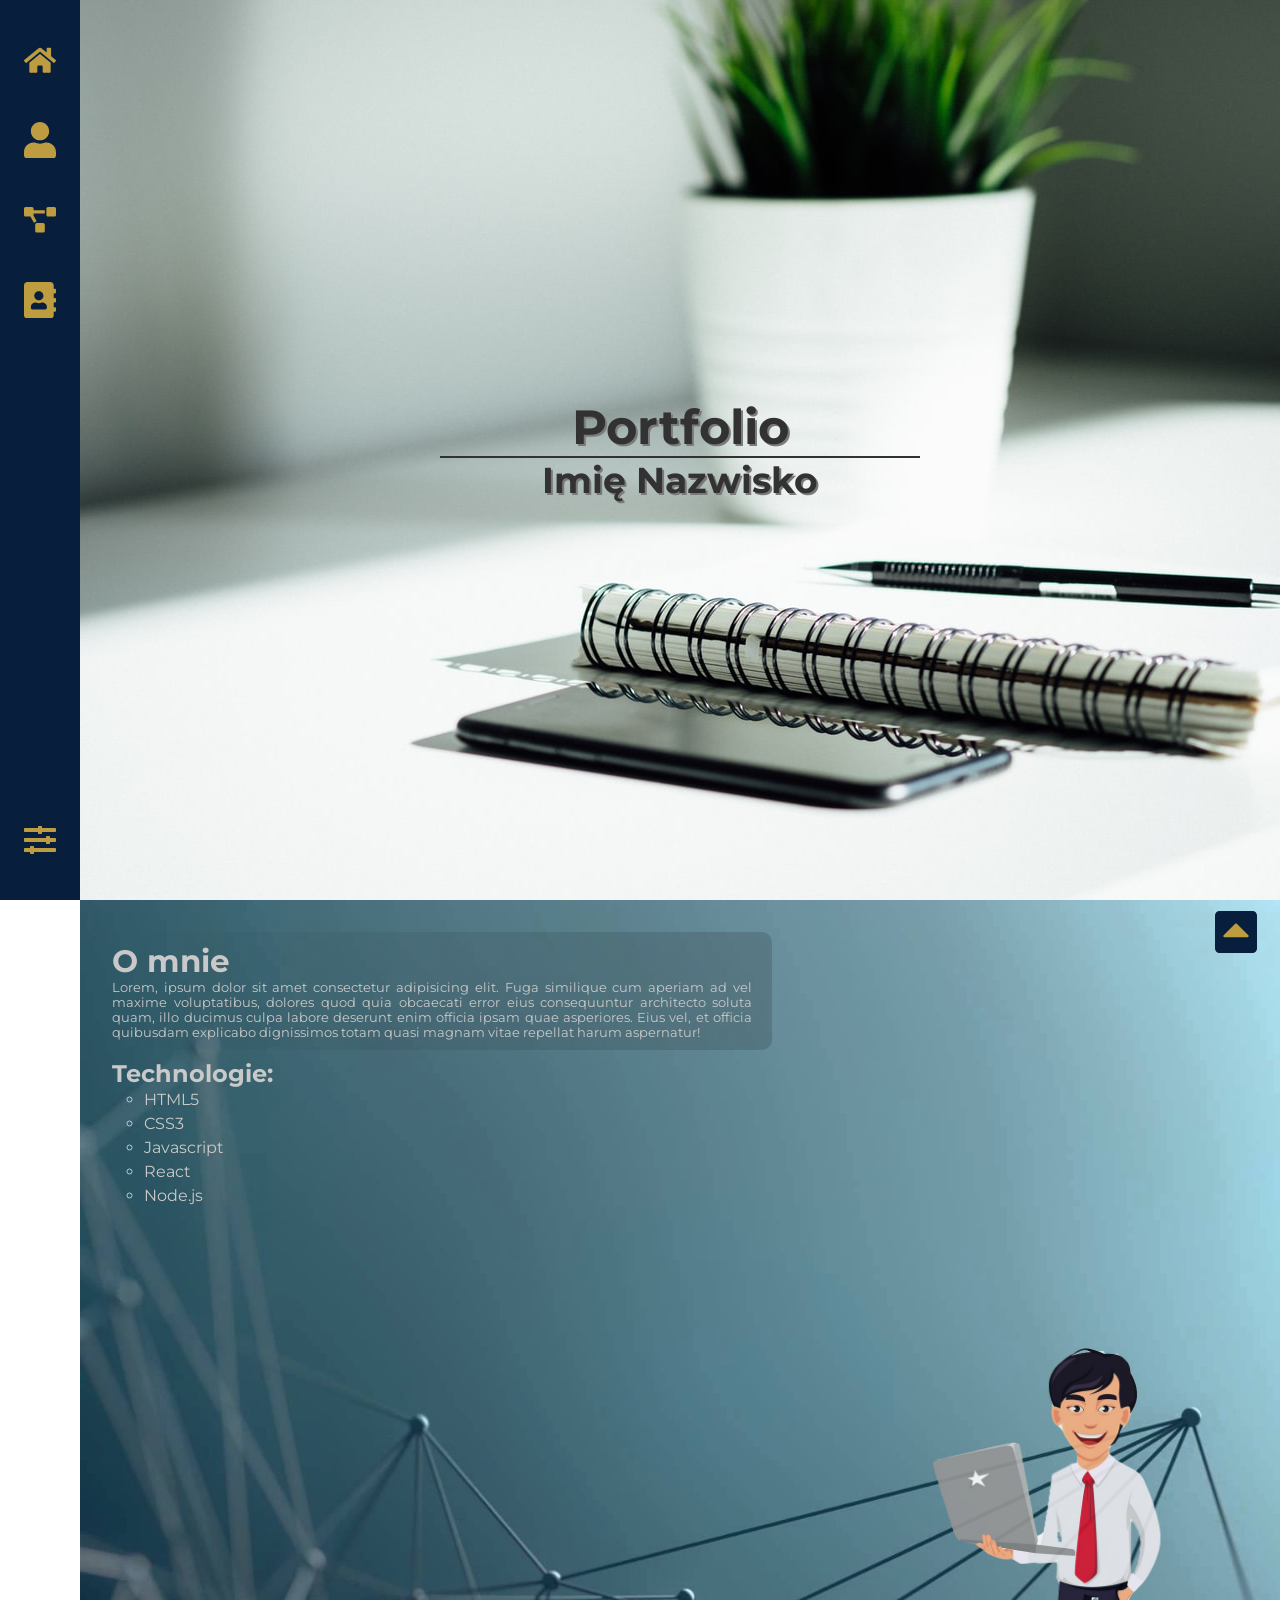
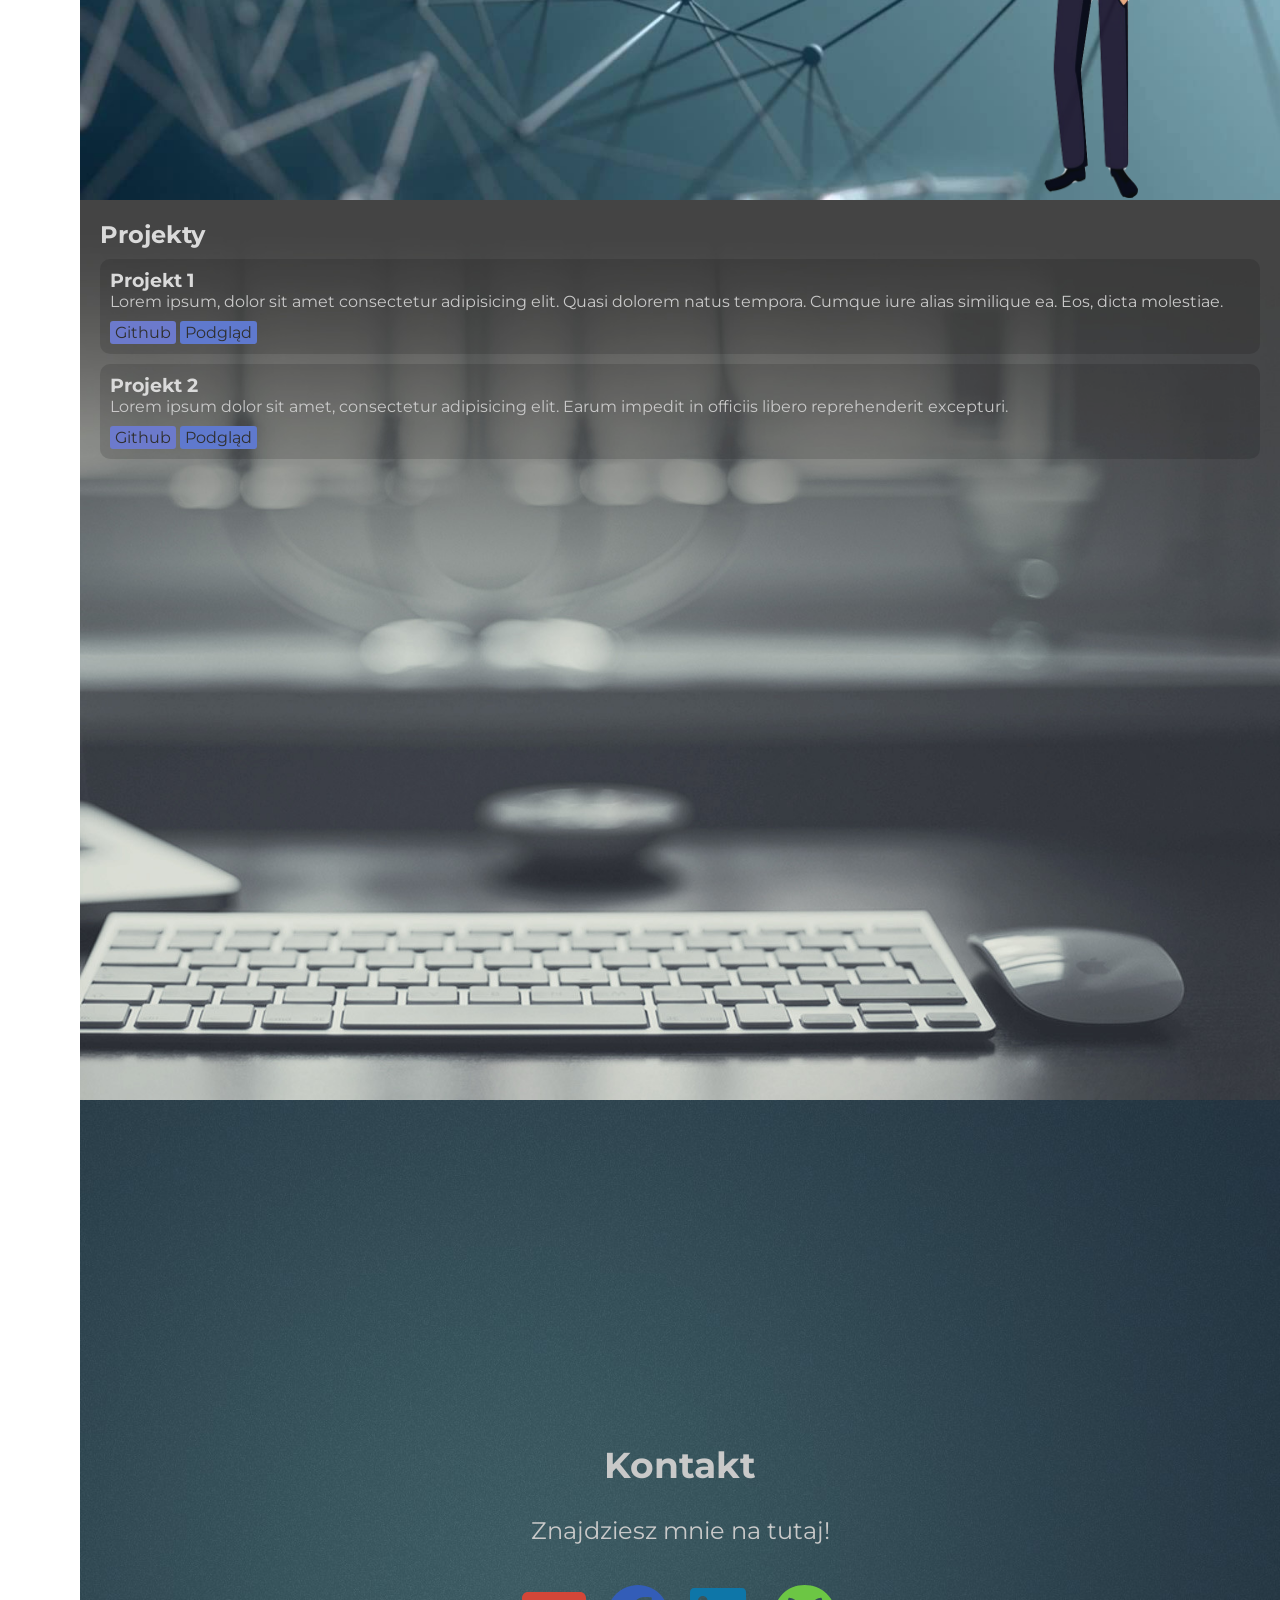
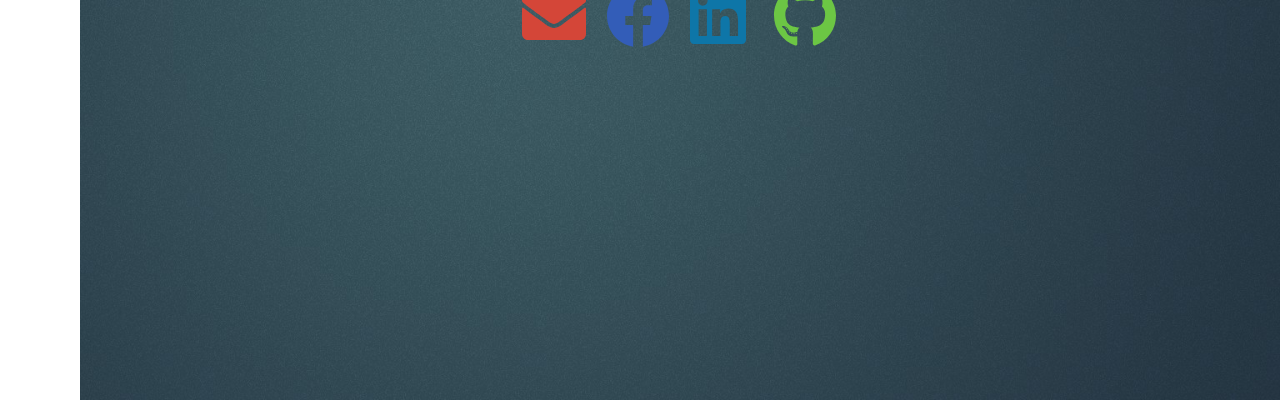
==== commit ad2e5c7b: "gradient" ====
--- a/index.html
+++ b/index.html
@@ -85,20 +85,26 @@
             </div>
             <div class="description" id="description">
                 <div class="description-text">
-                    <h2>O mnie</h2>
-                    <p>Lorem, ipsum dolor sit amet consectetur adipisicing elit. Fuga similique cum aperiam ad vel
-                        maxime
-                        voluptatibus, dolores quod quia obcaecati error eius consequuntur architecto soluta quam, illo
-                        ducimus culpa labore deserunt enim officia ipsam quae asperiores. Eius vel, et officia quibusdam
-                        explicabo dignissimos totam quasi magnam vitae repellat harum aspernatur!</p>
-                    <h3>Technologie:</h3>
-                    <ul>
-                        <li>HTML5</li>
-                        <li>CSS3</li>
-                        <li>Javascript</li>
-                        <li>React</li>
-                        <li>Node.js</li>
-                    </ul>
+                    <div class="about-me">
+                        <h2>O mnie</h2>
+                        <p>Lorem, ipsum dolor sit amet consectetur adipisicing elit. Fuga similique cum aperiam ad vel
+                            maxime
+                            voluptatibus, dolores quod quia obcaecati error eius consequuntur architecto soluta quam,
+                            illo
+                            ducimus culpa labore deserunt enim officia ipsam quae asperiores. Eius vel, et officia
+                            quibusdam
+                            explicabo dignissimos totam quasi magnam vitae repellat harum aspernatur!</p>
+                    </div>
+                    <div class="technologies">
+                        <h3>Technologie:</h3>
+                        <ul>
+                            <li>HTML5</li>
+                            <li>CSS3</li>
+                            <li>Javascript</li>
+                            <li>React</li>
+                            <li>Node.js</li>
+                        </ul>
+                    </div>
                 </div>
                 <img class="businessman-img" src="./img/businessman.png" alt="businessman">
             </div>
@@ -110,14 +116,24 @@
                         <p>Lorem ipsum, dolor sit amet consectetur adipisicing elit. Quasi dolorem natus tempora. Cumque
                             iure alias similique ea. Eos, dicta molestiae.</p>
                         <button class="page-button-link">Github</button>
-                        <button class="github-button-link">Podgląd</button>
+                        <button class="github-button-link" onclick="projectDisplay(1, 'open')">Podgląd</button>
+                        <div class="project-display" id="project-display1">
+                            <img class="image-display" src="./img/tablet.png" alt="tablet">
+                            <div class="caption-display">Obrazek pierwszy</div>
+                            <div class="close-display" onclick="projectDisplay(1, 'close')">X</div>
+                        </div>
                     </div>
                     <div class="project">
                         <h3>Projekt 2</h3>
                         <p>Lorem ipsum dolor sit amet, consectetur adipisicing elit. Earum impedit in officiis libero
                             reprehenderit excepturi.</p>
                         <button class="page-button-link">Github</button>
-                        <button class="github-button-link">Podgląd</button>
+                        <button class="github-button-link" onclick="projectDisplay(2, 'open')">Podgląd</button>
+                        <div class="project-display" id="project-display2">
+                            <img class="image-display" src="./img/description-background.jpg" alt="favicon">
+                            <div class="caption-display">Obrazek drugi</div>
+                            <div class="close-display" onclick="projectDisplay(2, 'close')">X</div>
+                        </div>
                     </div>
                 </div>
             </div>
--- a/styles.css
+++ b/styles.css
@@ -198,6 +198,7 @@
 /* introduction */
 
 .introduction {
+    height: 100vh;
     background-image: url('./img/introduction-background.jpg');
     background-repeat: no-repeat;
     background-attachment: fixed;
@@ -233,9 +234,6 @@
     color: #c9c9c9;
     height: 100vh;
     text-align: justify;
-    display: flex;
-    align-items: flex-start;
-    justify-content: flex-start;
     flex-direction: column;
     position: relative;
     overflow: hidden;
@@ -251,7 +249,7 @@
 }
 
 .description h3 {
-    margin-top: 1rem;
+    margin-top: 0.5rem;
 }
 
 .description ul {
@@ -323,6 +321,86 @@
 .page-button-link:hover, .github-button-link:hover {
     filter: brightness(110%);
 }
+
+/* --------------------------- */
+
+.project-display {
+    display: none;
+    justify-content: center;
+    align-items: center;
+    flex-direction: column;
+    position: fixed;
+    z-index: 30;
+    left: 0;
+    top: 0;
+    width: 100%;
+    height: 100%;
+    background-color: #000000;
+    background-color: #000000e6;
+}
+
+.project-display>* {
+    outline: none;
+}
+
+.image-display {
+    margin-bottom: 10px;
+    max-width: 60%;
+    transform: scale(1);
+    animation: image-show 0.5s;
+}
+
+@keyframes image-show {
+    0% {
+        transform: scale(0.4);
+    }
+    100% {
+        transform: scale(1);
+    }
+}
+
+.close-display {
+    font-size: 2rem !important;
+    position: absolute;
+    top: 15px;
+    right: 35px;
+    color: #c9c9c9;
+    font-size: 40px;
+    font-weight: bold;
+    transition: 0.3s;
+    cursor: pointer;
+    transition: filter 0.3s ease-in-out;
+    animation: close-show 0.5s;
+}
+
+@keyframes close-show {
+    0% {
+        right: -55px;
+    }
+    100% {
+        right: 35px;
+    }
+}
+
+.close-display:hover {
+    filter: brightness(120%);
+}
+
+.caption-display {
+    transform: scale(1);
+    animation: caption-show 0.5s;
+}
+
+@keyframes caption-show {
+    0% {
+        transform: scale(0.4);
+    }
+    100% {
+        transform: scale(1);
+    }
+}
+
+/* --------------------------- */
 
 /* contact */
 
@@ -378,11 +456,13 @@
 
 @media (max-width:600px) {
     .introduction {
+        height: calc(100vh);
+        font-size: 1rem;
+    }
+    .description, .projects, .contact {
         height: calc(100vh - 5rem);
-        font-size: 1rem;
     }
     .description {
-        height: calc(100vh - 5rem);
         padding-top: 5rem;
         margin-top: -5rem;
         font-size: 1rem;
@@ -394,8 +474,14 @@
     .businessman-img {
         max-height: 30vh;
     }
+    .projects h2 {
+        margin-top: 20px;
+    }
     .project {
         font-size: 75%;
+    }
+    .image-display {
+        max-width: 80%;
     }
     .contact {
         font-size: 1rem;
@@ -414,6 +500,14 @@
         padding-top: 0;
         margin-top: 0;
         font-size: 1.3rem;
+    }
+    .about-me {
+        background: -moz-linear-gradient(left, #ffffff00 0%, #00000026 100%);
+        background: -webkit-linear-gradient(left, #ffffff00 0%, #00000026 100%);
+        background: linear-gradient(to right, #ffffff00 0%, #00000026 100%);
+        filter: progid:DXImageTransform.Microsoft.gradient( startColorstr='#00ffffff', endColorstr='#00000026', GradientType=1);
+        padding: 10px 20px 10px 0px;
+        border-radius: 10px;
     }
     .description-text {
         margin-top: 2rem;
